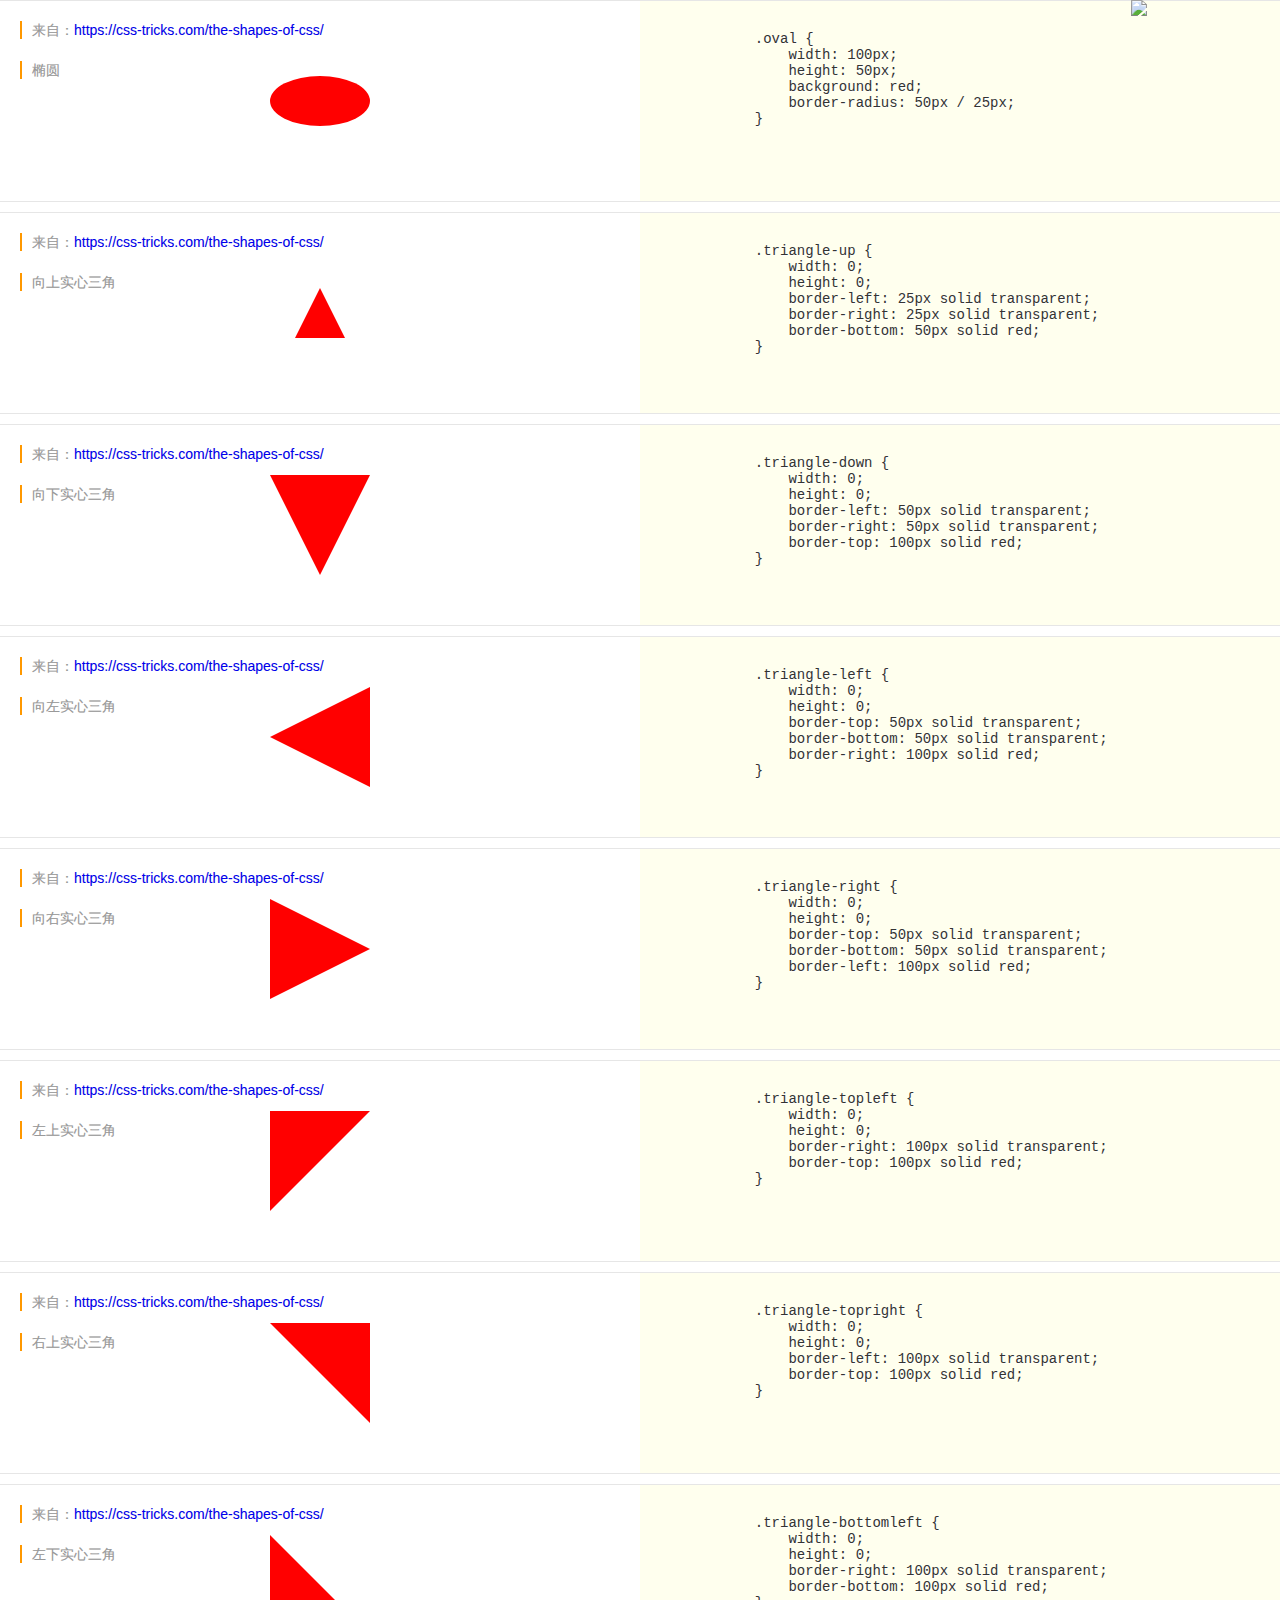
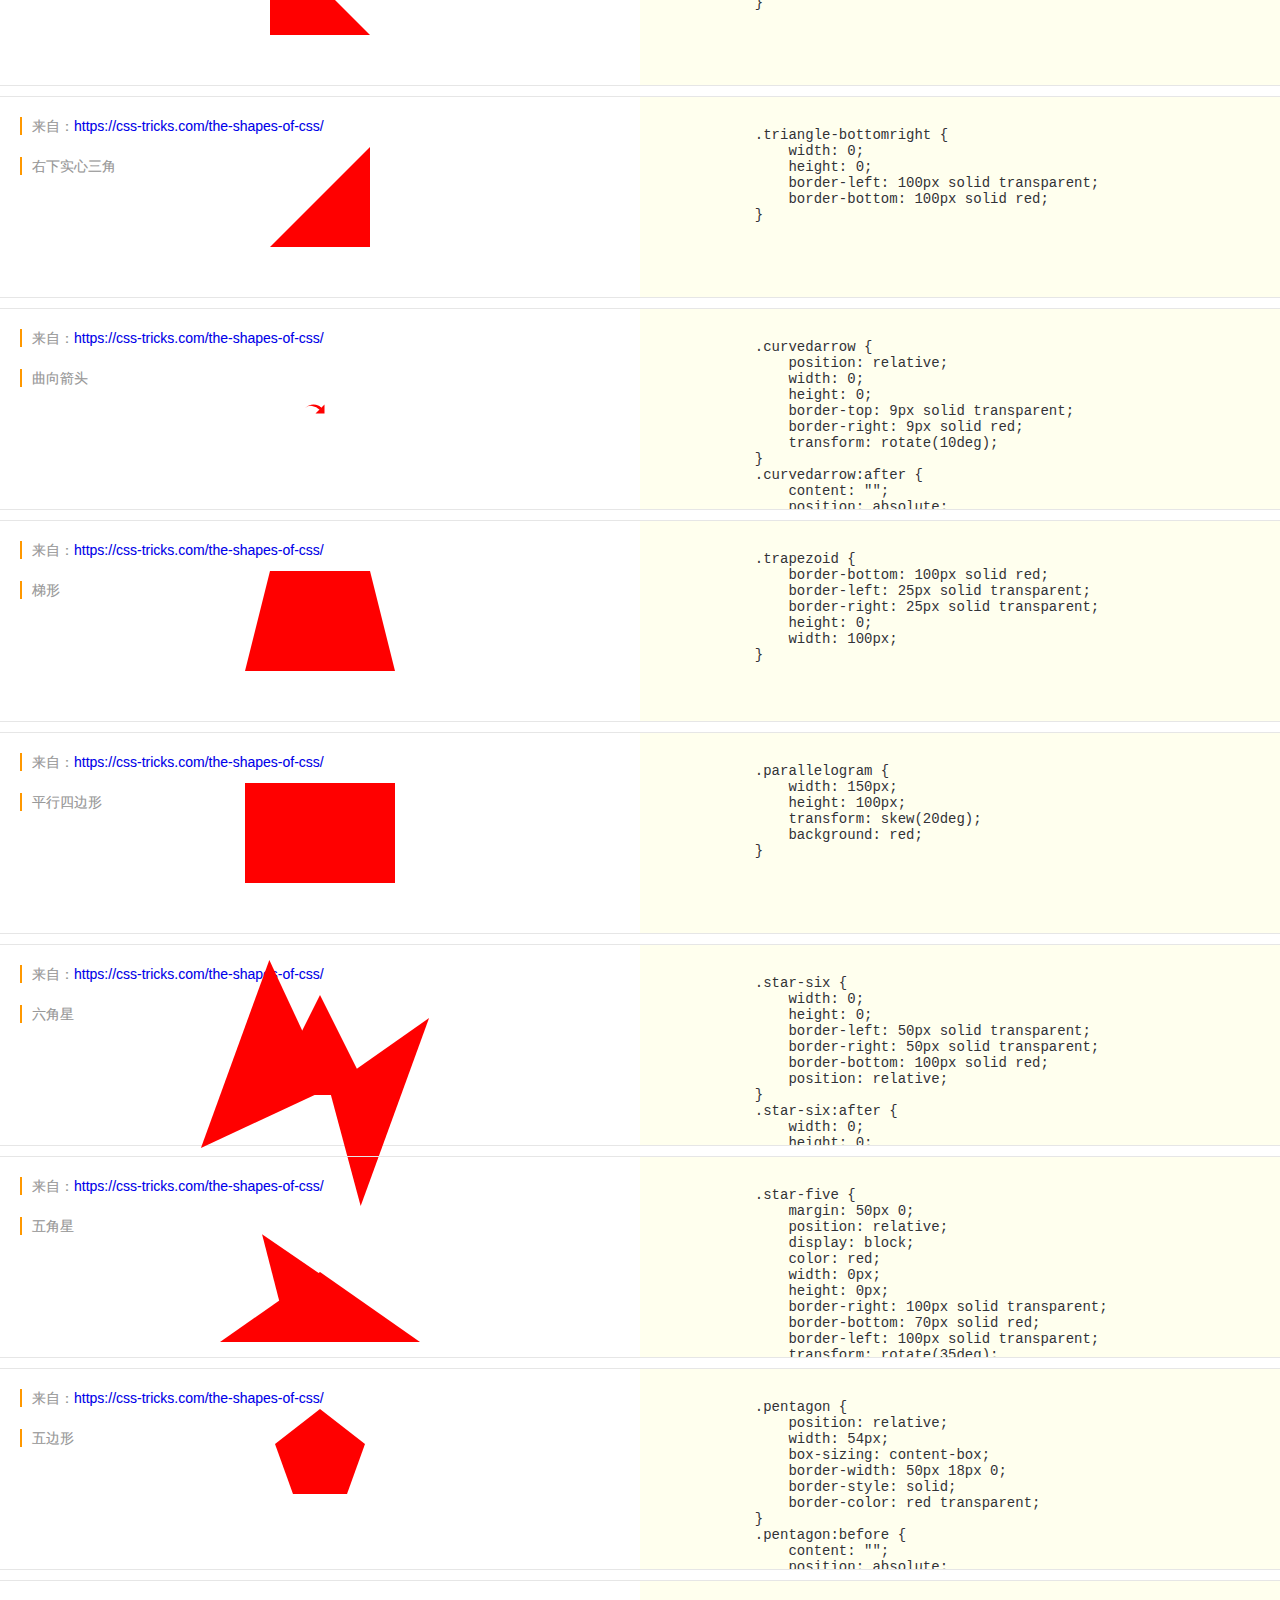
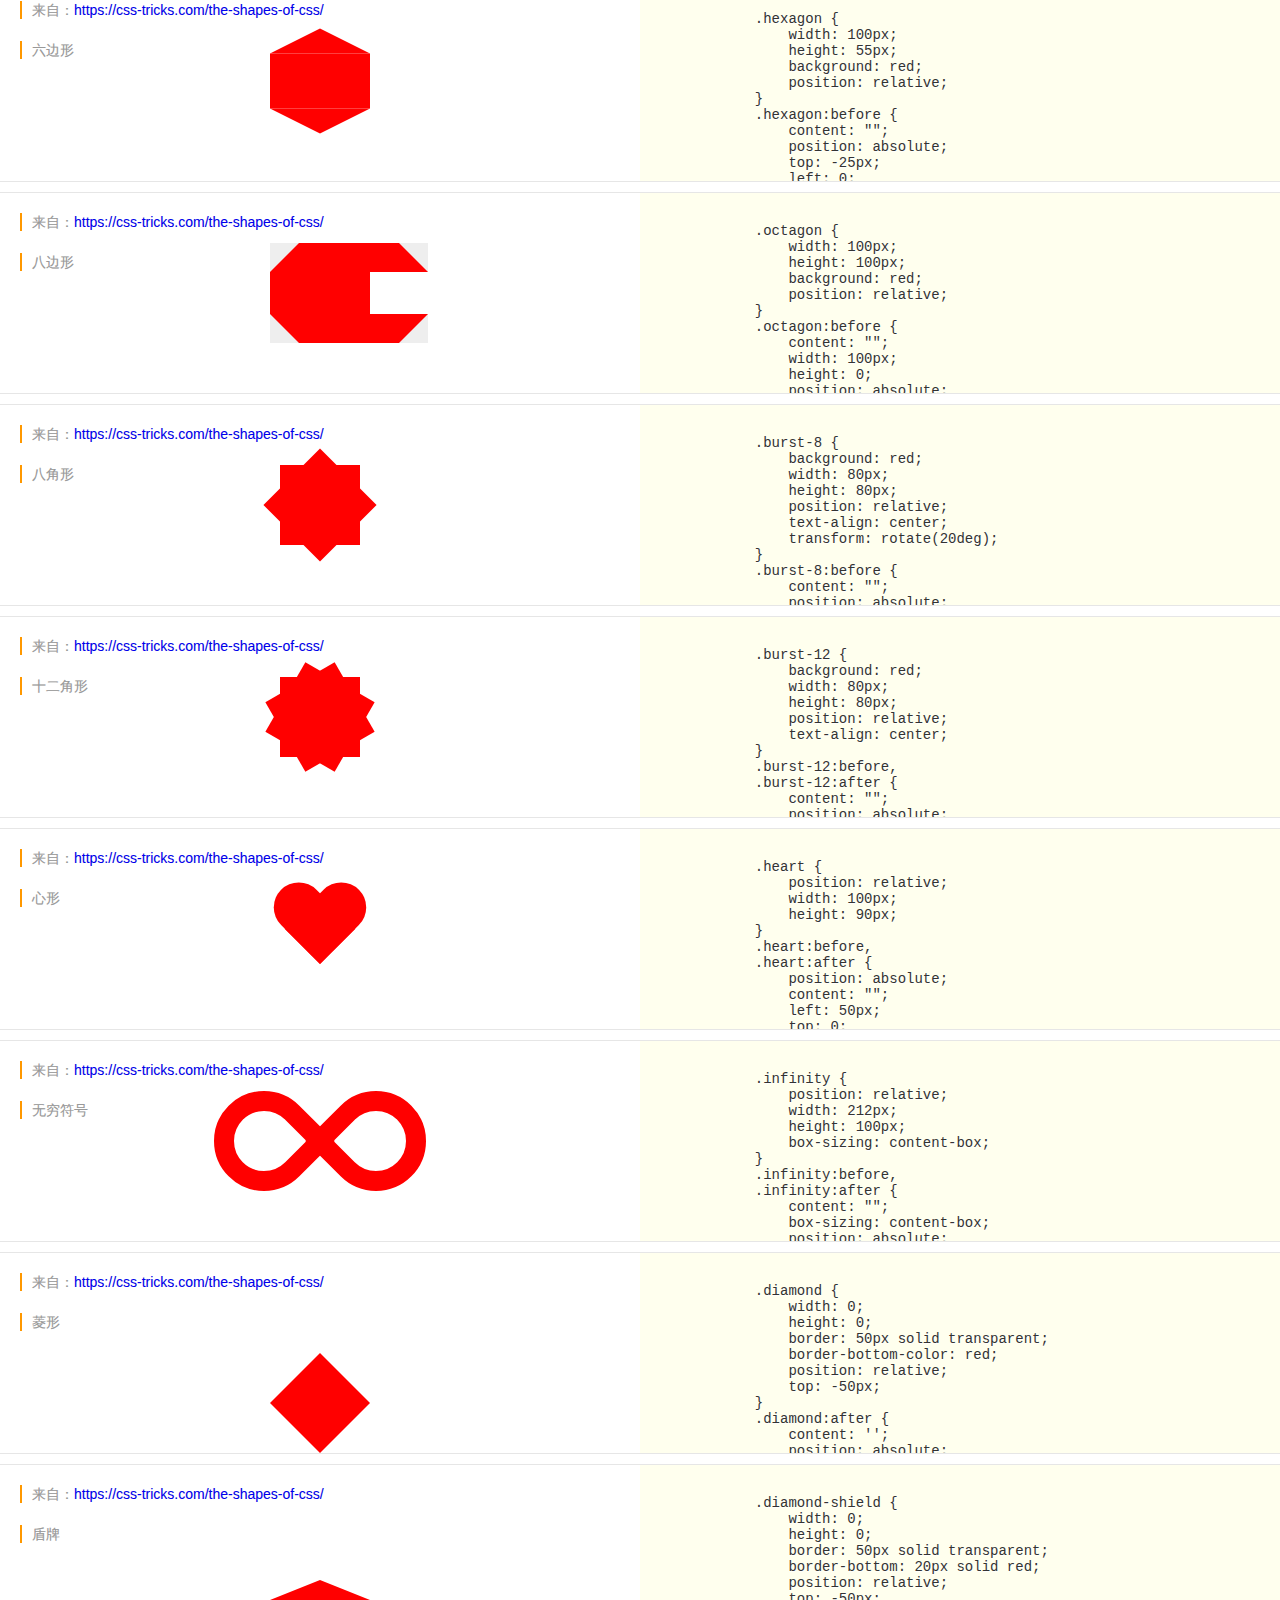
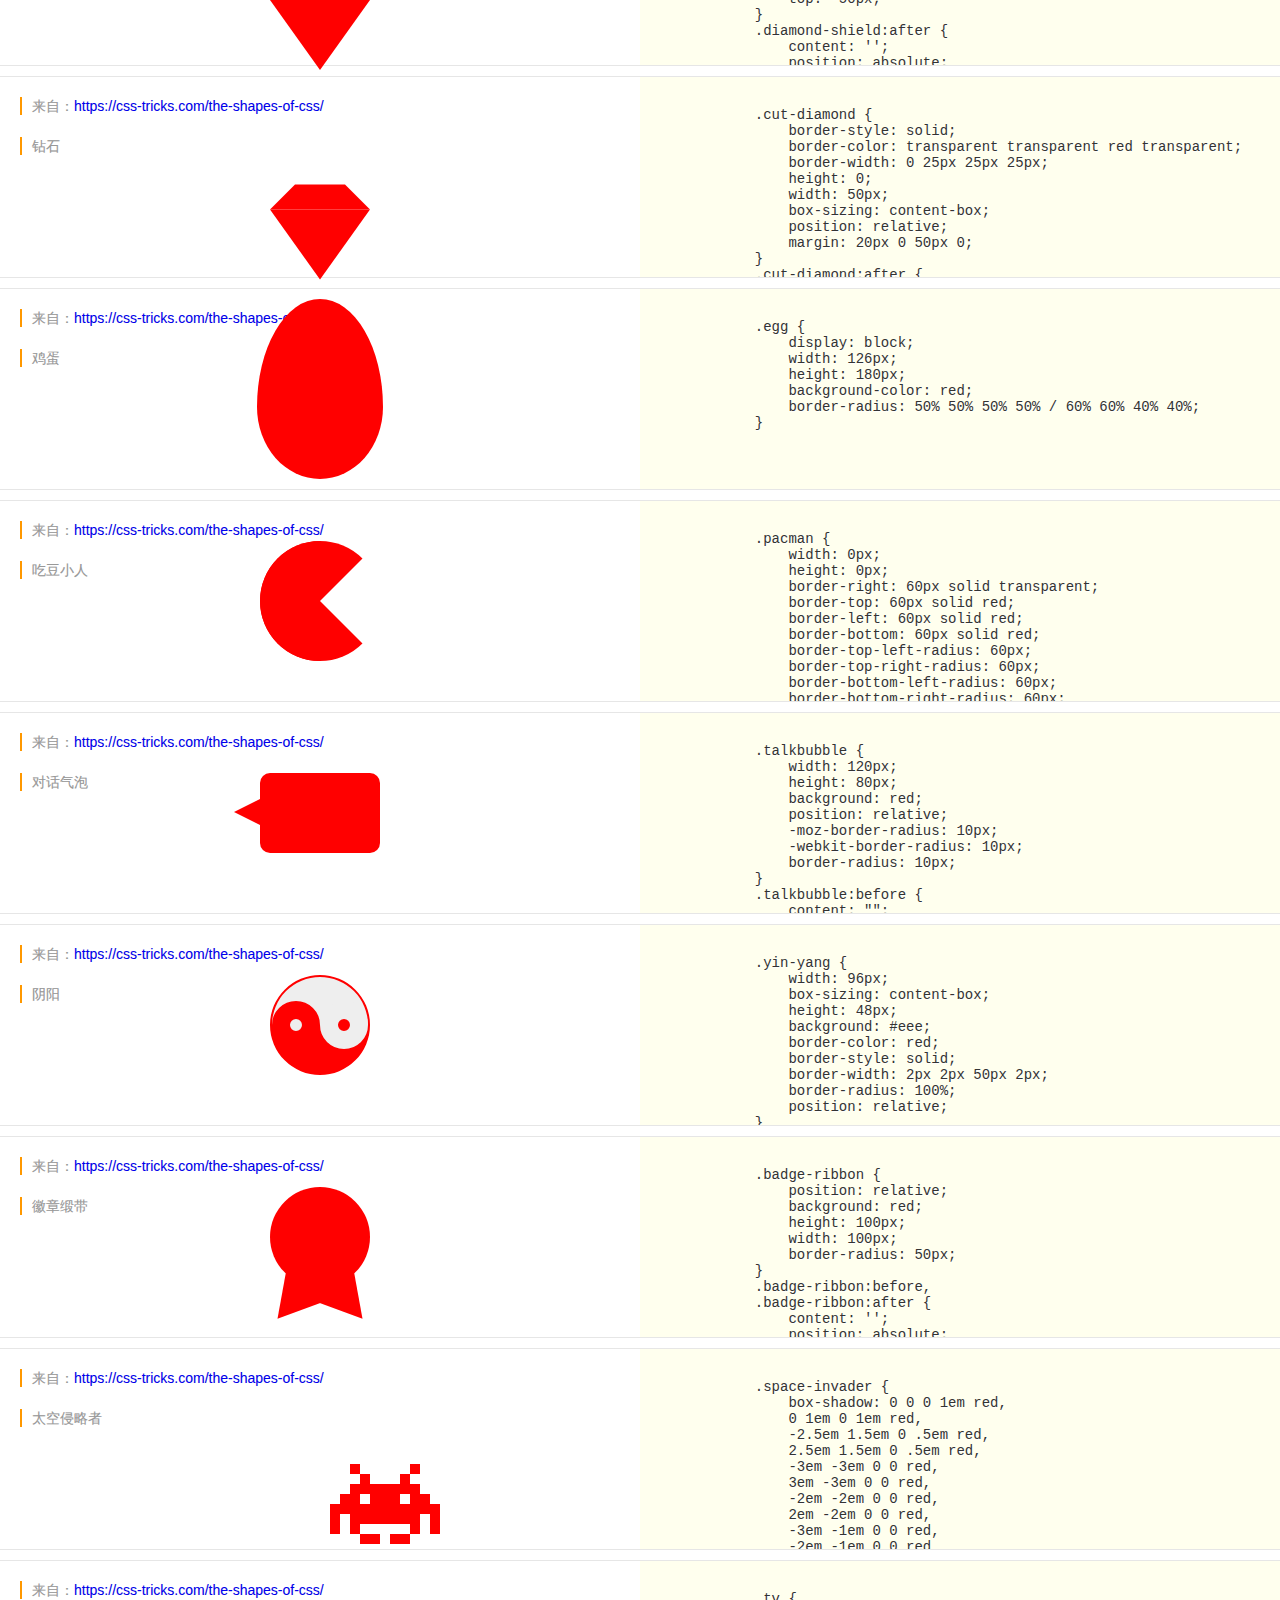
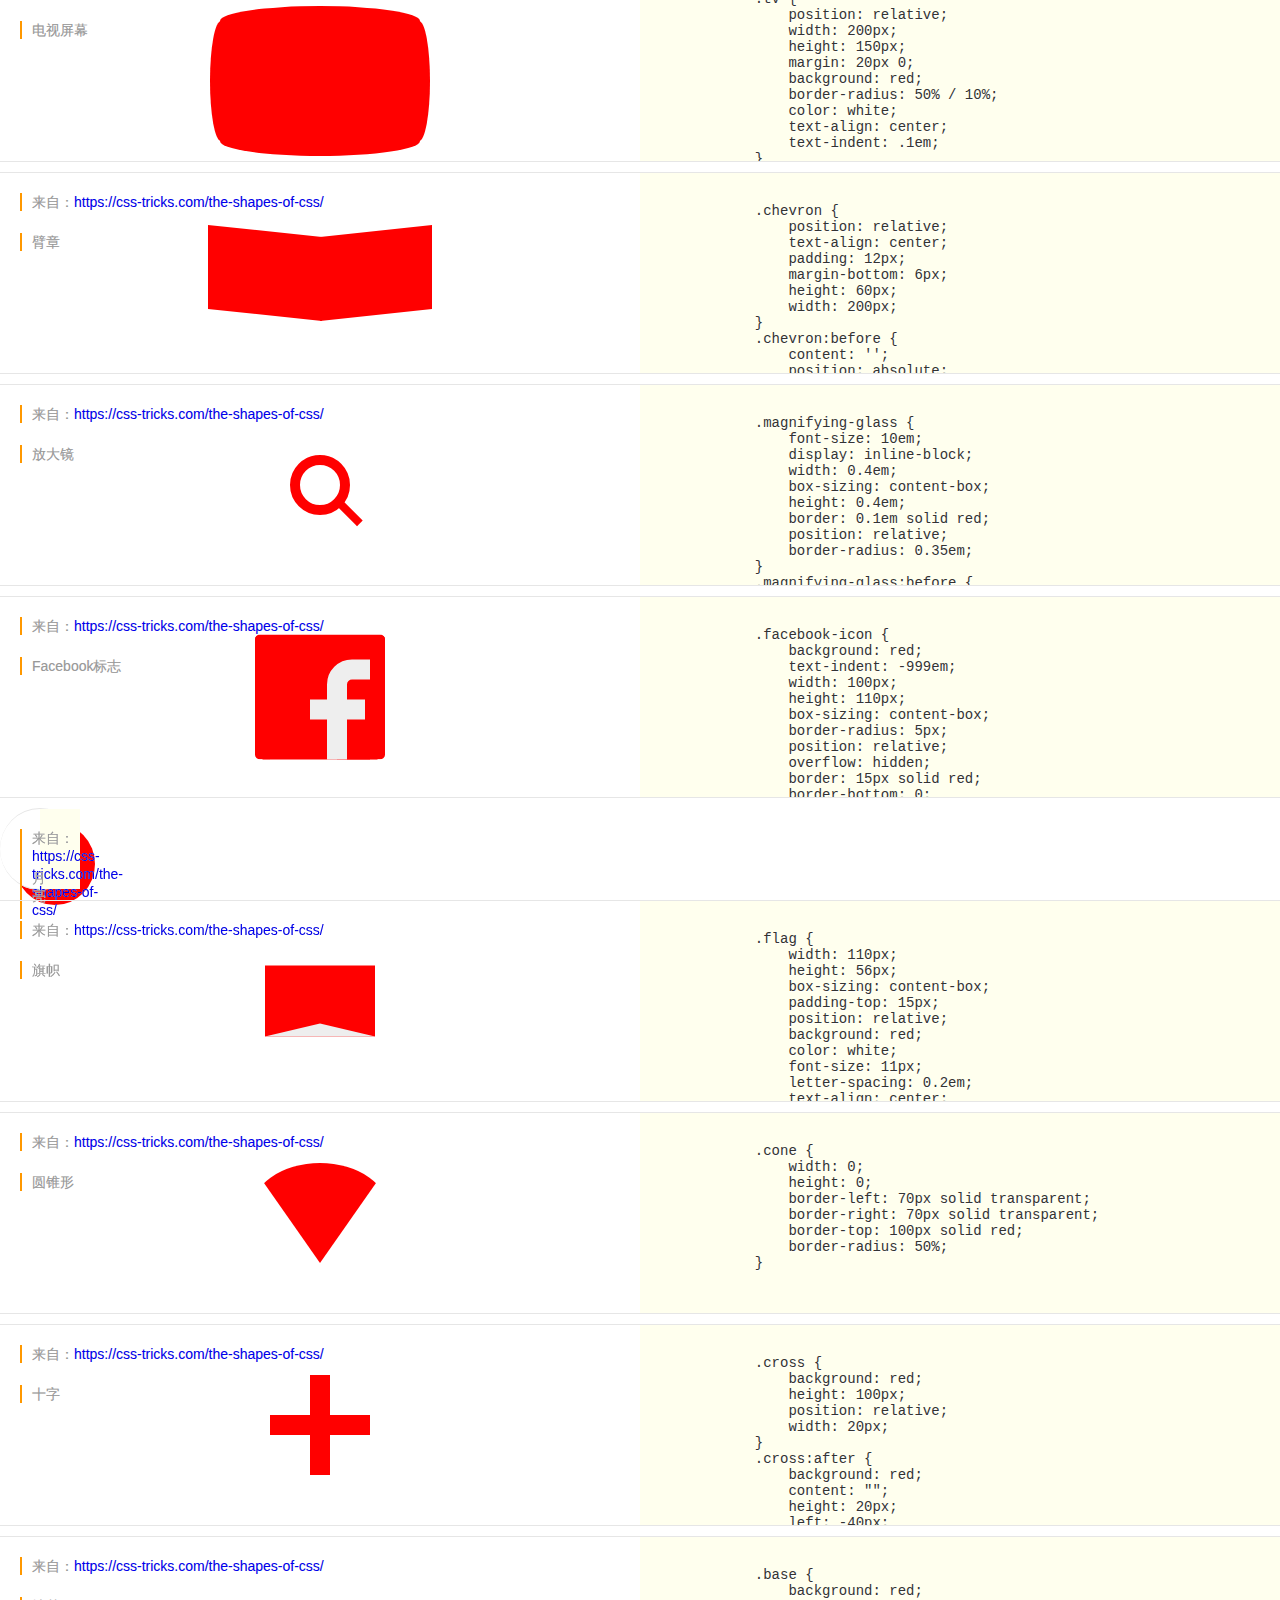
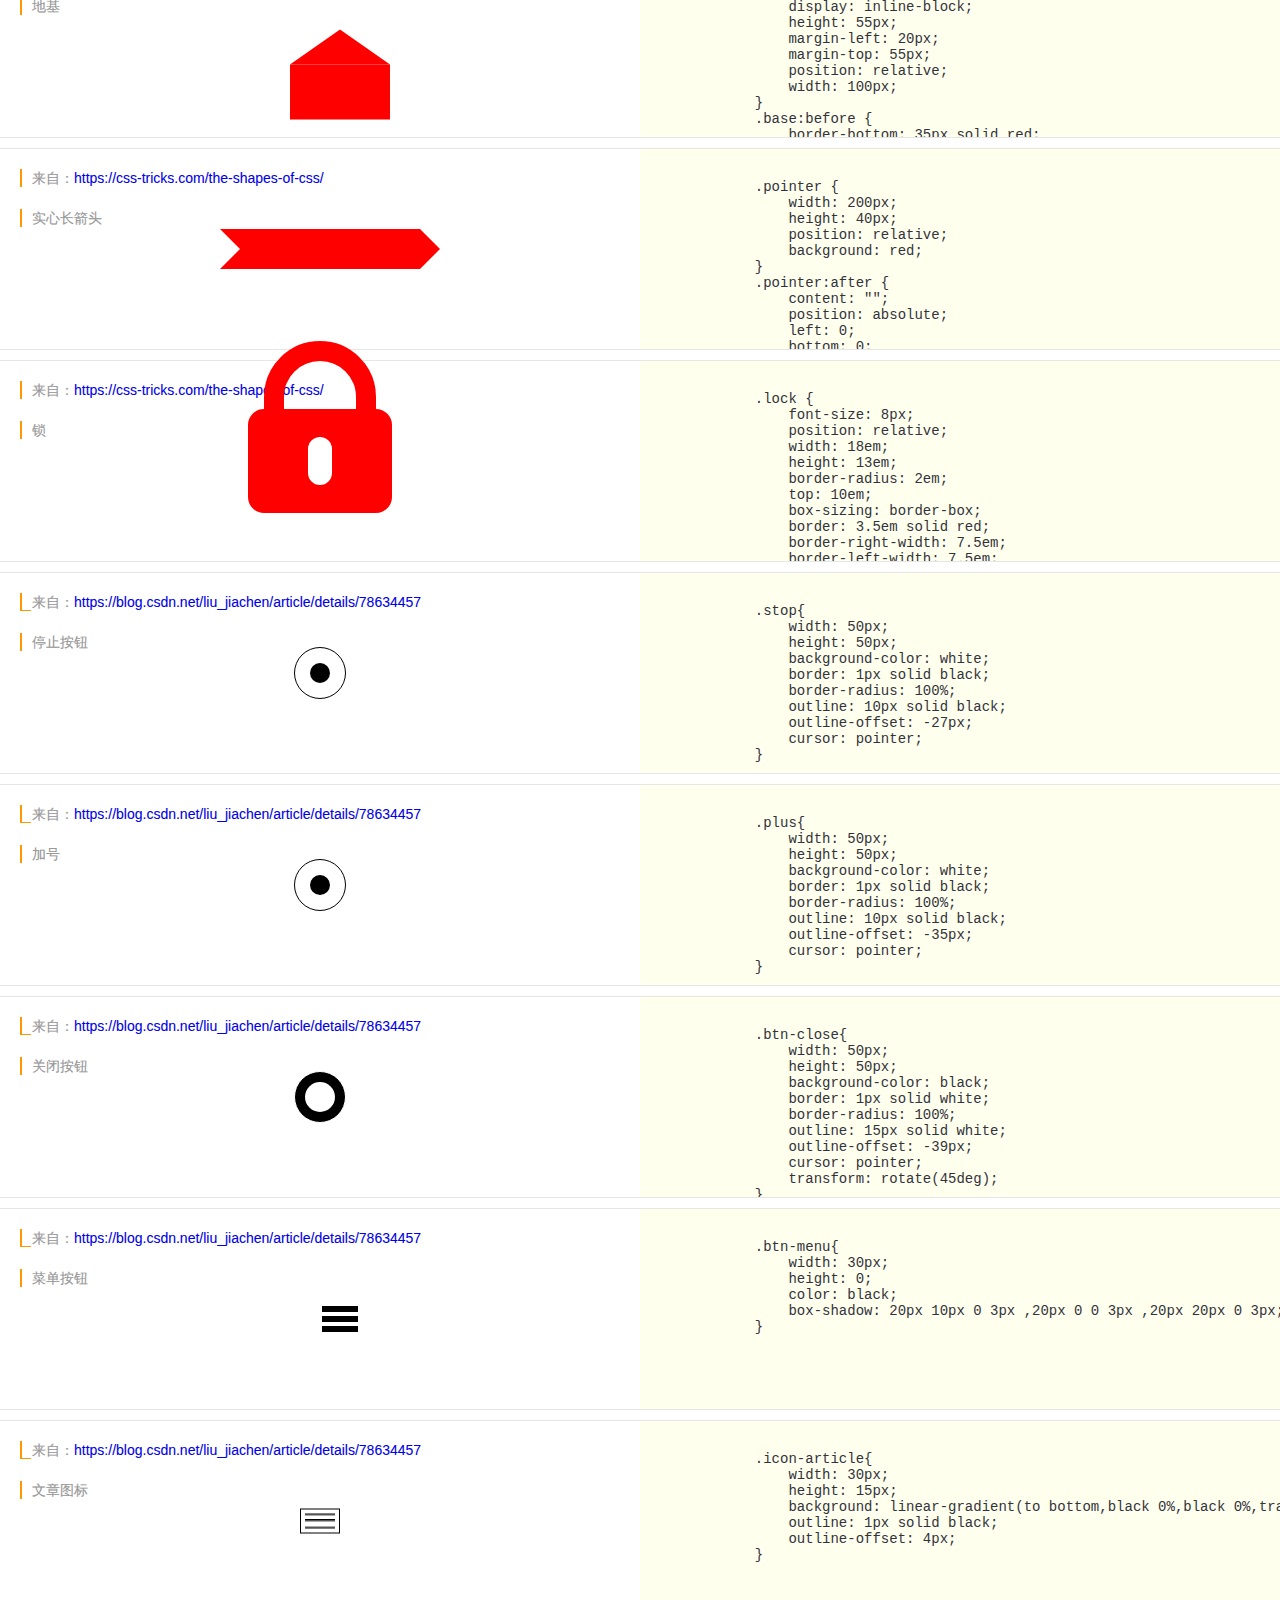
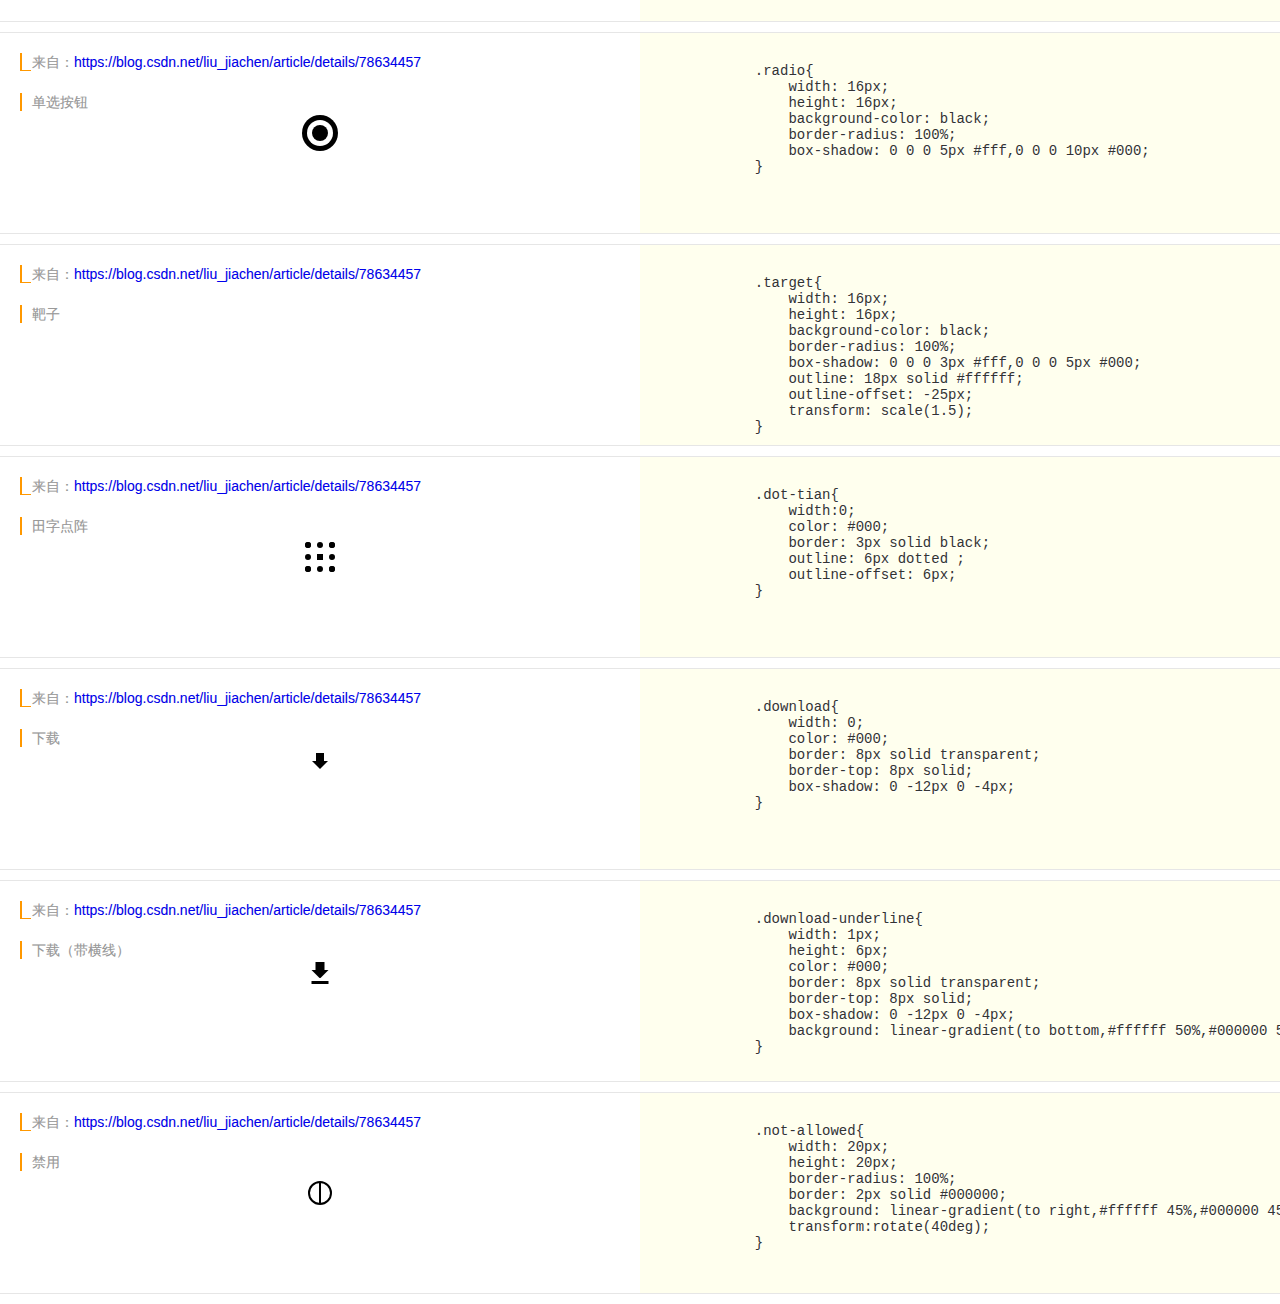
==== demo.html @ e4d7cafa "init" ====
<!DOCTYPE html>
<html>
<head>
    <meta http-equiv="Content-Type" content="text/html; charset=utf-8" />
    <meta content="CSS,CSS3,CSS图标,CSS3图形,CSS3图标" name="Keywords">
    <meta content="使用CSS实现各类简单图形" name="description">
    <title>CSS 图形</title>
    <link rel="stylesheet" type="text/css" href="./css/reset.css">
    <link rel="stylesheet" type="text/css" href="./css/index.css">
</head>
<body>
<h1 style="height: 0;overflow: hidden;">CSS奇思妙想，使用CSS实现各类简单图形</h1>
<a style="width:149px;height:149px;position:fixed;top:0;right:0;z-index:9999;" href="https://github.com/merrier/css-shapes" target="_blank">
    <img src="http://chokcoco.github.io/demo/curveJS/images/forkme.png">
</a>
<div class="container">
    <section id="oval" class="code-wrap cf">
        <div class="css-live-wrap">
            <summary>来自：<a class="link" href="https://css-tricks.com/the-shapes-of-css/" target="_blank" rel="noopener noreferrer">https://css-tricks.com/the-shapes-of-css/</a></summary>
            <summary>椭圆</summary>
            <hgroup class="oval"></hgroup>
        </div>
        <style class="code" contenteditable=true>
            .oval {
                width: 100px;
                height: 50px;
                background: red;
                border-radius: 50px / 25px;
            }
        </style>
    </section>

    <section id="triangle-up" class="code-wrap cf">
        <div class="css-live-wrap">
            <summary>来自：<a class="link" href="https://css-tricks.com/the-shapes-of-css/" target="_blank" rel="noopener noreferrer">https://css-tricks.com/the-shapes-of-css/</a></summary>
            <summary>向上实心三角</summary>
            <hgroup class="triangle-up"></hgroup>
        </div>
        <style class="code" contenteditable=true>
            .triangle-up {
                width: 0;
                height: 0;
                border-left: 25px solid transparent;
                border-right: 25px solid transparent;
                border-bottom: 50px solid red;
            }
        </style>
    </section>

    <section id="triangle-down" class="code-wrap cf">
        <div class="css-live-wrap">
            <summary>来自：<a class="link" href="https://css-tricks.com/the-shapes-of-css/" target="_blank" rel="noopener noreferrer">https://css-tricks.com/the-shapes-of-css/</a></summary>
            <summary>向下实心三角</summary>
            <hgroup class="triangle-down"></hgroup>
        </div>
        <style class="code" contenteditable=true>
            .triangle-down {
                width: 0;
                height: 0;
                border-left: 50px solid transparent;
                border-right: 50px solid transparent;
                border-top: 100px solid red;
            }
        </style>
    </section>

    <section id="triangle-left" class="code-wrap cf">
        <div class="css-live-wrap">
            <summary>来自：<a class="link" href="https://css-tricks.com/the-shapes-of-css/" target="_blank" rel="noopener noreferrer">https://css-tricks.com/the-shapes-of-css/</a></summary>
            <summary>向左实心三角</summary>
            <hgroup class="triangle-left"></hgroup>
        </div>
        <style class="code" contenteditable=true>
            .triangle-left {
                width: 0;
                height: 0;
                border-top: 50px solid transparent;
                border-bottom: 50px solid transparent;
                border-right: 100px solid red;
            }
        </style>
    </section>

    <section id="triangle-right" class="code-wrap cf">
        <div class="css-live-wrap">
            <summary>来自：<a class="link" href="https://css-tricks.com/the-shapes-of-css/" target="_blank" rel="noopener noreferrer">https://css-tricks.com/the-shapes-of-css/</a></summary>
            <summary>向右实心三角</summary>
            <hgroup class="triangle-right"></hgroup>
        </div>
        <style class="code" contenteditable=true>
            .triangle-right {
                width: 0;
                height: 0;
                border-top: 50px solid transparent;
                border-bottom: 50px solid transparent;
                border-left: 100px solid red;
            }
        </style>
    </section>

    <section id="triangle-topleft" class="code-wrap cf">
        <div class="css-live-wrap">
            <summary>来自：<a class="link" href="https://css-tricks.com/the-shapes-of-css/" target="_blank" rel="noopener noreferrer">https://css-tricks.com/the-shapes-of-css/</a></summary>
            <summary>左上实心三角</summary>
            <hgroup class="triangle-topleft"></hgroup>
        </div>
        <style class="code" contenteditable=true>
            .triangle-topleft {
                width: 0;
                height: 0;
                border-right: 100px solid transparent;
                border-top: 100px solid red;
            }
        </style>
    </section>

    <section id="triangle-topright" class="code-wrap cf">
        <div class="css-live-wrap">
            <summary>来自：<a class="link" href="https://css-tricks.com/the-shapes-of-css/" target="_blank" rel="noopener noreferrer">https://css-tricks.com/the-shapes-of-css/</a></summary>
            <summary>右上实心三角</summary>
            <hgroup class="triangle-topright"></hgroup>
        </div>
        <style class="code" contenteditable=true>
            .triangle-topright {
                width: 0;
                height: 0;
                border-left: 100px solid transparent;
                border-top: 100px solid red;
            }
        </style>
    </section>

    <section id="triangle-bottomleft" class="code-wrap cf">
        <div class="css-live-wrap">
            <summary>来自：<a class="link" href="https://css-tricks.com/the-shapes-of-css/" target="_blank" rel="noopener noreferrer">https://css-tricks.com/the-shapes-of-css/</a></summary>
            <summary>左下实心三角</summary>
            <hgroup class="triangle-bottomleft"></hgroup>
        </div>
        <style class="code" contenteditable=true>
            .triangle-bottomleft {
                width: 0;
                height: 0;
                border-right: 100px solid transparent;
                border-bottom: 100px solid red;
            }
        </style>
    </section>

    <section id="triangle-bottomright" class="code-wrap cf">
        <div class="css-live-wrap">
            <summary>来自：<a class="link" href="https://css-tricks.com/the-shapes-of-css/" target="_blank" rel="noopener noreferrer">https://css-tricks.com/the-shapes-of-css/</a></summary>
            <summary>右下实心三角</summary>
            <hgroup class="triangle-bottomright"></hgroup>
        </div>
        <style class="code" contenteditable=true>
            .triangle-bottomright {
                width: 0;
                height: 0;
                border-left: 100px solid transparent;
                border-bottom: 100px solid red;
            }
        </style>
    </section>

    <section id="curvedarrow" class="code-wrap cf">
        <div class="css-live-wrap">
            <summary>来自：<a class="link" href="https://css-tricks.com/the-shapes-of-css/" target="_blank" rel="noopener noreferrer">https://css-tricks.com/the-shapes-of-css/</a></summary>
            <summary>曲向箭头</summary>
            <hgroup class="curvedarrow"></hgroup>
        </div>
        <style class="code" contenteditable=true>
            .curvedarrow {
                position: relative;
                width: 0;
                height: 0;
                border-top: 9px solid transparent;
                border-right: 9px solid red;
                transform: rotate(10deg);
            }
            .curvedarrow:after {
                content: "";
                position: absolute;
                border: 0 solid transparent;
                border-top: 3px solid red;
                border-radius: 20px 0 0 0;
                top: -12px;
                left: -9px;
                width: 12px;
                height: 12px;
                transform: rotate(45deg);
            }
        </style>
    </section>

    <section id="trapezoid" class="code-wrap cf">
        <div class="css-live-wrap">
            <summary>来自：<a class="link" href="https://css-tricks.com/the-shapes-of-css/" target="_blank" rel="noopener noreferrer">https://css-tricks.com/the-shapes-of-css/</a></summary>
            <summary>梯形</summary>
            <hgroup class="trapezoid"></hgroup>
        </div>
        <style class="code" contenteditable=true>
            .trapezoid {
                border-bottom: 100px solid red;
                border-left: 25px solid transparent;
                border-right: 25px solid transparent;
                height: 0;
                width: 100px;
            }
        </style>
    </section>

    <section id="parallelogram" class="code-wrap cf">
        <div class="css-live-wrap">
            <summary>来自：<a class="link" href="https://css-tricks.com/the-shapes-of-css/" target="_blank" rel="noopener noreferrer">https://css-tricks.com/the-shapes-of-css/</a></summary>
            <summary>平行四边形</summary>
            <hgroup class="parallelogram"></hgroup>
        </div>
        <style class="code" contenteditable=true>
            .parallelogram {
                width: 150px;
                height: 100px;
                transform: skew(20deg);
                background: red;
            }
        </style>
    </section>

    <section id="star-six" class="code-wrap cf">
        <div class="css-live-wrap">
            <summary>来自：<a class="link" href="https://css-tricks.com/the-shapes-of-css/" target="_blank" rel="noopener noreferrer">https://css-tricks.com/the-shapes-of-css/</a></summary>
            <summary>六角星</summary>
            <hgroup class="star-six"></hgroup>
        </div>
        <style class="code" contenteditable=true>
            .star-six {
                width: 0;
                height: 0;
                border-left: 50px solid transparent;
                border-right: 50px solid transparent;
                border-bottom: 100px solid red;
                position: relative;
            }
            .star-six:after {
                width: 0;
                height: 0;
                border-left: 50px solid transparent;
                border-right: 50px solid transparent;
                border-top: 100px solid red;
                position: absolute;
                content: "";
                top: 30px;
                left: -50px;
            }
        </style>
    </section>

    <section id="star-five" class="code-wrap cf">
        <div class="css-live-wrap">
            <summary>来自：<a class="link" href="https://css-tricks.com/the-shapes-of-css/" target="_blank" rel="noopener noreferrer">https://css-tricks.com/the-shapes-of-css/</a></summary>
            <summary>五角星</summary>
            <hgroup class="star-five"></hgroup>
        </div>
        <style class="code" contenteditable=true>
            .star-five {
                margin: 50px 0;
                position: relative;
                display: block;
                color: red;
                width: 0px;
                height: 0px;
                border-right: 100px solid transparent;
                border-bottom: 70px solid red;
                border-left: 100px solid transparent;
                transform: rotate(35deg);
            }
            .star-five:before {
                border-bottom: 80px solid red;
                border-left: 30px solid transparent;
                border-right: 30px solid transparent;
                position: absolute;
                height: 0;
                width: 0;
                top: -45px;
                left: -65px;
                display: block;
                content: '';
                transform: rotate(-35deg);
            }
            .star-six:after {
                position: absolute;
                display: block;
                color: red;
                top: 3px;
                left: -105px;
                width: 0px;
                height: 0px;
                border-right: 100px solid transparent;
                border-bottom: 70px solid red;
                border-left: 100px solid transparent;
                transform: rotate(-70deg);
                content: '';
            }
        </style>
    </section>

    <section id="pentagon" class="code-wrap cf">
        <div class="css-live-wrap">
            <summary>来自：<a class="link" href="https://css-tricks.com/the-shapes-of-css/" target="_blank" rel="noopener noreferrer">https://css-tricks.com/the-shapes-of-css/</a></summary>
            <summary>五边形</summary>
            <hgroup class="pentagon"></hgroup>
        </div>
        <style class="code" contenteditable=true>
            .pentagon {
                position: relative;
                width: 54px;
                box-sizing: content-box;
                border-width: 50px 18px 0;
                border-style: solid;
                border-color: red transparent;
            }
            .pentagon:before {
                content: "";
                position: absolute;
                height: 0;
                width: 0;
                top: -85px;
                left: -18px;
                border-width: 0 45px 35px;
                border-style: solid;
                border-color: transparent transparent red;
            }
        </style>
    </section>

    <section id="hexagon" class="code-wrap cf">
        <div class="css-live-wrap">
            <summary>来自：<a class="link" href="https://css-tricks.com/the-shapes-of-css/" target="_blank" rel="noopener noreferrer">https://css-tricks.com/the-shapes-of-css/</a></summary>
            <summary>六边形</summary>
            <hgroup class="hexagon"></hgroup>
        </div>
        <style class="code" contenteditable=true>
            .hexagon {
                width: 100px;
                height: 55px;
                background: red;
                position: relative;
            }
            .hexagon:before {
                content: "";
                position: absolute;
                top: -25px;
                left: 0;
                width: 0;
                height: 0;
                border-left: 50px solid transparent;
                border-right: 50px solid transparent;
                border-bottom: 25px solid red;
            }
            .hexagon:after {
                content: "";
                position: absolute;
                bottom: -25px;
                left: 0;
                width: 0;
                height: 0;
                border-left: 50px solid transparent;
                border-right: 50px solid transparent;
                border-top: 25px solid red;
            }
        </style>
    </section>

    <section id="octagon" class="code-wrap cf">
        <div class="css-live-wrap">
            <summary>来自：<a class="link" href="https://css-tricks.com/the-shapes-of-css/" target="_blank" rel="noopener noreferrer">https://css-tricks.com/the-shapes-of-css/</a></summary>
            <summary>八边形</summary>
            <hgroup class="octagon"></hgroup>
        </div>
        <style class="code" contenteditable=true>
            .octagon {
                width: 100px;
                height: 100px;
                background: red;
                position: relative;
            }
            .octagon:before {
                content: "";
                width: 100px;
                height: 0;
                position: absolute;
                top: 0;
                left: 0;
                border-bottom: 29px solid red;
                border-left: 29px solid #eee;
                border-right: 29px solid #eee;
            }
            .octagon:after {
                content: "";
                width: 100px;
                height: 0;
                position: absolute;
                bottom: 0;
                left: 0;
                border-top: 29px solid red;
                border-left: 29px solid #eee;
                border-right: 29px solid #eee;
            }
        </style>
    </section>

    <section id="burst-8" class="code-wrap cf">
        <div class="css-live-wrap">
            <summary>来自：<a class="link" href="https://css-tricks.com/the-shapes-of-css/" target="_blank" rel="noopener noreferrer">https://css-tricks.com/the-shapes-of-css/</a></summary>
            <summary>八角形</summary>
            <hgroup class="burst-8"></hgroup>
        </div>
        <style class="code" contenteditable=true>
            .burst-8 {
                background: red;
                width: 80px;
                height: 80px;
                position: relative;
                text-align: center;
                transform: rotate(20deg);
            }
            .burst-8:before {
                content: "";
                position: absolute;
                top: 0;
                left: 0;
                height: 80px;
                width: 80px;
                background: red;
                transform: rotate(135deg);
            }
        </style>
    </section>

    <section id="burst-12" class="code-wrap cf">
        <div class="css-live-wrap">
            <summary>来自：<a class="link" href="https://css-tricks.com/the-shapes-of-css/" target="_blank" rel="noopener noreferrer">https://css-tricks.com/the-shapes-of-css/</a></summary>
            <summary>十二角形</summary>
            <hgroup class="burst-12"></hgroup>
        </div>
        <style class="code" contenteditable=true>
            .burst-12 {
                background: red;
                width: 80px;
                height: 80px;
                position: relative;
                text-align: center;
            }
            .burst-12:before,
            .burst-12:after {
                content: "";
                position: absolute;
                top: 0;
                left: 0;
                height: 80px;
                width: 80px;
                background: red;
            }
            .burst-12:before {
                transform: rotate(30deg);
            }
            .burst-12:after {
                transform: rotate(60deg);
            }
        </style>
    </section>

    <section id="heart" class="code-wrap cf">
        <div class="css-live-wrap">
            <summary>来自：<a class="link" href="https://css-tricks.com/the-shapes-of-css/" target="_blank" rel="noopener noreferrer">https://css-tricks.com/the-shapes-of-css/</a></summary>
            <summary>心形</summary>
            <hgroup class="heart"></hgroup>
        </div>
        <style class="code" contenteditable=true>
            .heart {
                position: relative;
                width: 100px;
                height: 90px;
            }
            .heart:before,
            .heart:after {
                position: absolute;
                content: "";
                left: 50px;
                top: 0;
                width: 50px;
                height: 80px;
                background: red;
                border-radius: 50px 50px 0 0;
                transform: rotate(-45deg);
                transform-origin: 0 100%;
            }
            .heart:after {
                left: 0;
                transform: rotate(45deg);
                transform-origin: 100% 100%;
            }
        </style>
    </section>

    <section id="infinity" class="code-wrap cf">
        <div class="css-live-wrap">
            <summary>来自：<a class="link" href="https://css-tricks.com/the-shapes-of-css/" target="_blank" rel="noopener noreferrer">https://css-tricks.com/the-shapes-of-css/</a></summary>
            <summary>无穷符号</summary>
            <hgroup class="infinity"></hgroup>
        </div>
        <style class="code" contenteditable=true>
            .infinity {
                position: relative;
                width: 212px;
                height: 100px;
                box-sizing: content-box;
            }
            .infinity:before,
            .infinity:after {
                content: "";
                box-sizing: content-box;
                position: absolute;
                top: 0;
                left: 0;
                width: 60px;
                height: 60px;
                border: 20px solid red;
                border-radius: 50px 50px 0 50px;
                transform: rotate(-45deg);
            }
            .infinity:after {
                left: auto;
                right: 0;
                border-radius: 50px 50px 50px 0;
                transform: rotate(45deg);
            }
        </style>
    </section>

    <section id="diamond" class="code-wrap cf">
        <div class="css-live-wrap">
            <summary>来自：<a class="link" href="https://css-tricks.com/the-shapes-of-css/" target="_blank" rel="noopener noreferrer">https://css-tricks.com/the-shapes-of-css/</a></summary>
            <summary>菱形</summary>
            <hgroup class="diamond"></hgroup>
        </div>
        <style class="code" contenteditable=true>
            .diamond {
                width: 0;
                height: 0;
                border: 50px solid transparent;
                border-bottom-color: red;
                position: relative;
                top: -50px;
            }
            .diamond:after {
                content: '';
                position: absolute;
                left: -50px;
                top: 50px;
                width: 0;
                height: 0;
                border: 50px solid transparent;
                border-top-color: red;
            }
        </style>
    </section>

    <section id="diamond-shield" class="code-wrap cf">
        <div class="css-live-wrap">
            <summary>来自：<a class="link" href="https://css-tricks.com/the-shapes-of-css/" target="_blank" rel="noopener noreferrer">https://css-tricks.com/the-shapes-of-css/</a></summary>
            <summary>盾牌</summary>
            <hgroup class="diamond-shield"></hgroup>
        </div>
        <style class="code" contenteditable=true>
            .diamond-shield {
                width: 0;
                height: 0;
                border: 50px solid transparent;
                border-bottom: 20px solid red;
                position: relative;
                top: -50px;
            }
            .diamond-shield:after {
                content: '';
                position: absolute;
                left: -50px;
                top: 20px;
                width: 0;
                height: 0;
                border: 50px solid transparent;
                border-top: 70px solid red;
            }
        </style>
    </section>

    <section id="cut-diamond" class="code-wrap cf">
        <div class="css-live-wrap">
            <summary>来自：<a class="link" href="https://css-tricks.com/the-shapes-of-css/" target="_blank" rel="noopener noreferrer">https://css-tricks.com/the-shapes-of-css/</a></summary>
            <summary>钻石</summary>
            <hgroup class="cut-diamond"></hgroup>
        </div>
        <style class="code" contenteditable=true>
            .cut-diamond {
                border-style: solid;
                border-color: transparent transparent red transparent;
                border-width: 0 25px 25px 25px;
                height: 0;
                width: 50px;
                box-sizing: content-box;
                position: relative;
                margin: 20px 0 50px 0;
            }
            .cut-diamond:after {
                content: "";
                position: absolute;
                top: 25px;
                left: -25px;
                width: 0;
                height: 0;
                border-style: solid;
                border-color: red transparent transparent transparent;
                border-width: 70px 50px 0 50px;
            }
        </style>
    </section>

    <section id="egg" class="code-wrap cf">
        <div class="css-live-wrap">
            <summary>来自：<a class="link" href="https://css-tricks.com/the-shapes-of-css/" target="_blank" rel="noopener noreferrer">https://css-tricks.com/the-shapes-of-css/</a></summary>
            <summary>鸡蛋</summary>
            <hgroup class="egg"></hgroup>
        </div>
        <style class="code" contenteditable=true>
            .egg {
                display: block;
                width: 126px;
                height: 180px;
                background-color: red;
                border-radius: 50% 50% 50% 50% / 60% 60% 40% 40%;
            }
        </style>
    </section>

    <section id="pacman" class="code-wrap cf">
        <div class="css-live-wrap">
            <summary>来自：<a class="link" href="https://css-tricks.com/the-shapes-of-css/" target="_blank" rel="noopener noreferrer">https://css-tricks.com/the-shapes-of-css/</a></summary>
            <summary>吃豆小人</summary>
            <hgroup class="pacman"></hgroup>
        </div>
        <style class="code" contenteditable=true>
            .pacman {
                width: 0px;
                height: 0px;
                border-right: 60px solid transparent;
                border-top: 60px solid red;
                border-left: 60px solid red;
                border-bottom: 60px solid red;
                border-top-left-radius: 60px;
                border-top-right-radius: 60px;
                border-bottom-left-radius: 60px;
                border-bottom-right-radius: 60px;
            }
        </style>
    </section>

    <section id="talkbubble" class="code-wrap cf">
        <div class="css-live-wrap">
            <summary>来自：<a class="link" href="https://css-tricks.com/the-shapes-of-css/" target="_blank" rel="noopener noreferrer">https://css-tricks.com/the-shapes-of-css/</a></summary>
            <summary>对话气泡</summary>
            <hgroup class="talkbubble"></hgroup>
        </div>
        <style class="code" contenteditable=true>
            .talkbubble {
                width: 120px;
                height: 80px;
                background: red;
                position: relative;
                -moz-border-radius: 10px;
                -webkit-border-radius: 10px;
                border-radius: 10px;
            }
            .talkbubble:before {
                content: "";
                position: absolute;
                right: 100%;
                top: 26px;
                width: 0;
                height: 0;
                border-top: 13px solid transparent;
                border-right: 26px solid red;
                border-bottom: 13px solid transparent;
            }
        </style>
    </section>

    <section id="yin-yang" class="code-wrap cf">
        <div class="css-live-wrap">
            <summary>来自：<a class="link" href="https://css-tricks.com/the-shapes-of-css/" target="_blank" rel="noopener noreferrer">https://css-tricks.com/the-shapes-of-css/</a></summary>
            <summary>阴阳</summary>
            <hgroup class="yin-yang"></hgroup>
        </div>
        <style class="code" contenteditable=true>
            .yin-yang {
                width: 96px;
                box-sizing: content-box;
                height: 48px;
                background: #eee;
                border-color: red;
                border-style: solid;
                border-width: 2px 2px 50px 2px;
                border-radius: 100%;
                position: relative;
            }
            .yin-yang:before {
                content: "";
                position: absolute;
                top: 50%;
                left: 0;
                background: #eee;
                border: 18px solid red;
                border-radius: 100%;
                width: 12px;
                height: 12px;
                box-sizing: content-box;
            }
            .yin-yang:after {
                content: "";
                position: absolute;
                top: 50%;
                left: 50%;
                background: red;
                border: 18px solid #eee;
                border-radius: 100%;
                width: 12px;
                height: 12px;
                box-sizing: content-box;
            }
        </style>
    </section>

    <section id="badge-ribbon" class="code-wrap cf">
        <div class="css-live-wrap">
            <summary>来自：<a class="link" href="https://css-tricks.com/the-shapes-of-css/" target="_blank" rel="noopener noreferrer">https://css-tricks.com/the-shapes-of-css/</a></summary>
            <summary>徽章缎带</summary>
            <hgroup class="badge-ribbon"></hgroup>
        </div>
        <style class="code" contenteditable=true>
            .badge-ribbon {
                position: relative;
                background: red;
                height: 100px;
                width: 100px;
                border-radius: 50px;
            }
            .badge-ribbon:before,
            .badge-ribbon:after {
                content: '';
                position: absolute;
                border-bottom: 70px solid red;
                border-left: 40px solid transparent;
                border-right: 40px solid transparent;
                top: 70px;
                left: -10px;
                transform: rotate(-140deg);
            }
            .badge-ribbon:after {
                left: auto;
                right: -10px;
                transform: rotate(140deg);
            }
        </style>
    </section>

    <section id="space-invader" class="code-wrap cf">
        <div class="css-live-wrap">
            <summary>来自：<a class="link" href="https://css-tricks.com/the-shapes-of-css/" target="_blank" rel="noopener noreferrer">https://css-tricks.com/the-shapes-of-css/</a></summary>
            <summary>太空侵略者</summary>
            <hgroup class="space-invader"></hgroup>
        </div>
        <style class="code" contenteditable=true>
            .space-invader {
                box-shadow: 0 0 0 1em red,
                0 1em 0 1em red,
                -2.5em 1.5em 0 .5em red,
                2.5em 1.5em 0 .5em red,
                -3em -3em 0 0 red,
                3em -3em 0 0 red,
                -2em -2em 0 0 red,
                2em -2em 0 0 red,
                -3em -1em 0 0 red,
                -2em -1em 0 0 red,
                2em -1em 0 0 red,
                3em -1em 0 0 red,
                -4em 0 0 0 red,
                -3em 0 0 0 red,
                3em 0 0 0 red,
                4em 0 0 0 red,
                -5em 1em 0 0 red,
                -4em 1em 0 0 red,
                4em 1em 0 0 red,
                5em 1em 0 0 red,
                -5em 2em 0 0 red,
                5em 2em 0 0 red,
                -5em 3em 0 0 red,
                -3em 3em 0 0 red,
                3em 3em 0 0 red,
                5em 3em 0 0 red,
                -2em 4em 0 0 red,
                -1em 4em 0 0 red,
                1em 4em 0 0 red,
                2em 4em 0 0 red;
                background: red;
                width: 1em;
                height: 1em;
                overflow: hidden;
                margin: 50px 0 70px 65px;
            }
        </style>
    </section>

    <section id="tv" class="code-wrap cf">
        <div class="css-live-wrap">
            <summary>来自：<a class="link" href="https://css-tricks.com/the-shapes-of-css/" target="_blank" rel="noopener noreferrer">https://css-tricks.com/the-shapes-of-css/</a></summary>
            <summary>电视屏幕</summary>
            <hgroup class="tv"></hgroup>
        </div>
        <style class="code" contenteditable=true>
            .tv {
                position: relative;
                width: 200px;
                height: 150px;
                margin: 20px 0;
                background: red;
                border-radius: 50% / 10%;
                color: white;
                text-align: center;
                text-indent: .1em;
            }
            .tv:before {
                content: '';
                position: absolute;
                top: 10%;
                bottom: 10%;
                right: -5%;
                left: -5%;
                background: inherit;
                border-radius: 5% / 50%;
            }
        </style>
    </section>

    <section id="chevron" class="code-wrap cf">
        <div class="css-live-wrap">
            <summary>来自：<a class="link" href="https://css-tricks.com/the-shapes-of-css/" target="_blank" rel="noopener noreferrer">https://css-tricks.com/the-shapes-of-css/</a></summary>
            <summary>臂章</summary>
            <hgroup class="chevron"></hgroup>
        </div>
        <style class="code" contenteditable=true>
            .chevron {
                position: relative;
                text-align: center;
                padding: 12px;
                margin-bottom: 6px;
                height: 60px;
                width: 200px;
            }
            .chevron:before {
                content: '';
                position: absolute;
                top: 0;
                left: 0;
                height: 100%;
                width: 51%;
                background: red;
                transform: skew(0deg, 6deg);
            }
            .chevron:after {
                content: '';
                position: absolute;
                top: 0;
                right: 0;
                height: 100%;
                width: 50%;
                background: red;
                transform: skew(0deg, -6deg);
            }
        </style>
    </section>

    <section id="magnifying-glass" class="code-wrap cf">
        <div class="css-live-wrap">
            <summary>来自：<a class="link" href="https://css-tricks.com/the-shapes-of-css/" target="_blank" rel="noopener noreferrer">https://css-tricks.com/the-shapes-of-css/</a></summary>
            <summary>放大镜</summary>
            <hgroup class="magnifying-glass"></hgroup>
        </div>
        <style class="code" contenteditable=true>
            .magnifying-glass {
                font-size: 10em;
                display: inline-block;
                width: 0.4em;
                box-sizing: content-box;
                height: 0.4em;
                border: 0.1em solid red;
                position: relative;
                border-radius: 0.35em;
            }
            .magnifying-glass:before {
                content: "";
                display: inline-block;
                position: absolute;
                right: -0.25em;
                bottom: -0.1em;
                border-width: 0;
                background: red;
                width: 0.35em;
                height: 0.08em;
                transform: rotate(45deg);
            }
        </style>
    </section>

    <section id="facebook-icon" class="code-wrap cf">
        <div class="css-live-wrap">
            <summary>来自：<a class="link" href="https://css-tricks.com/the-shapes-of-css/" target="_blank" rel="noopener noreferrer">https://css-tricks.com/the-shapes-of-css/</a></summary>
            <summary>Facebook标志</summary>
            <hgroup class="facebook-icon"></hgroup>
        </div>
        <style class="code" contenteditable=true>
            .facebook-icon {
                background: red;
                text-indent: -999em;
                width: 100px;
                height: 110px;
                box-sizing: content-box;
                border-radius: 5px;
                position: relative;
                overflow: hidden;
                border: 15px solid red;
                border-bottom: 0;
            }
            .facebook-icon:before {
                content: "/20";
                position: absolute;
                background: red;
                width: 40px;
                height: 90px;
                bottom: -30px;
                right: -37px;
                border: 20px solid #eee;
                border-radius: 25px;
                box-sizing: content-box;
            }
            .facebook-icon:after {
                content: "/20";
                position: absolute;
                width: 55px;
                top: 50px;
                height: 20px;
                background: #eee;
                right: 5px;
                box-sizing: content-box;
            }
        </style>
    </section>

    <section id="moon" class="code-wrap cf">
        <div class="css-live-wrap">
            <summary>来自：<a class="link" href="https://css-tricks.com/the-shapes-of-css/" target="_blank" rel="noopener noreferrer">https://css-tricks.com/the-shapes-of-css/</a></summary>
            <summary>月亮</summary>
            <hgroup class="moon"></hgroup>
        </div>
        <style class="code" contenteditable=true>
            #moon {
                width: 80px;
                height: 80px;
                border-radius: 50%;
                box-shadow: 15px 15px 0 0 red;
            }
        </style>
    </section>


    <section id="flag" class="code-wrap cf">
        <div class="css-live-wrap">
            <summary>来自：<a class="link" href="https://css-tricks.com/the-shapes-of-css/" target="_blank" rel="noopener noreferrer">https://css-tricks.com/the-shapes-of-css/</a></summary>
            <summary>旗帜</summary>
            <hgroup class="flag"></hgroup>
        </div>
        <style class="code" contenteditable=true>
            .flag {
                width: 110px;
                height: 56px;
                box-sizing: content-box;
                padding-top: 15px;
                position: relative;
                background: red;
                color: white;
                font-size: 11px;
                letter-spacing: 0.2em;
                text-align: center;
                text-transform: uppercase;
            }
            .flag:after {
                content: "";
                position: absolute;
                left: 0;
                bottom: 0;
                width: 0;
                height: 0;
                border-bottom: 13px solid #eee;
                border-left: 55px solid transparent;
                border-right: 55px solid transparent;
            }
        </style>
    </section>

    <section id="cone" class="code-wrap cf">
        <div class="css-live-wrap">
            <summary>来自：<a class="link" href="https://css-tricks.com/the-shapes-of-css/" target="_blank" rel="noopener noreferrer">https://css-tricks.com/the-shapes-of-css/</a></summary>
            <summary>圆锥形</summary>
            <hgroup class="cone"></hgroup>
        </div>
        <style class="code" contenteditable=true>
            .cone {
                width: 0;
                height: 0;
                border-left: 70px solid transparent;
                border-right: 70px solid transparent;
                border-top: 100px solid red;
                border-radius: 50%;
            }
        </style>
    </section>

    <section id="cross" class="code-wrap cf">
        <div class="css-live-wrap">
            <summary>来自：<a class="link" href="https://css-tricks.com/the-shapes-of-css/" target="_blank" rel="noopener noreferrer">https://css-tricks.com/the-shapes-of-css/</a></summary>
            <summary>十字</summary>
            <hgroup class="cross"></hgroup>
        </div>
        <style class="code" contenteditable=true>
            .cross {
                background: red;
                height: 100px;
                position: relative;
                width: 20px;
            }
            .cross:after {
                background: red;
                content: "";
                height: 20px;
                left: -40px;
                position: absolute;
                top: 40px;
                width: 100px;
            }
        </style>
    </section>

    <section id="base" class="code-wrap cf">
        <div class="css-live-wrap">
            <summary>来自：<a class="link" href="https://css-tricks.com/the-shapes-of-css/" target="_blank" rel="noopener noreferrer">https://css-tricks.com/the-shapes-of-css/</a></summary>
            <summary>地基</summary>
            <hgroup class="base"></hgroup>
        </div>
        <style class="code" contenteditable=true>
            .base {
                background: red;
                display: inline-block;
                height: 55px;
                margin-left: 20px;
                margin-top: 55px;
                position: relative;
                width: 100px;
            }
            .base:before {
                border-bottom: 35px solid red;
                border-left: 50px solid transparent;
                border-right: 50px solid transparent;
                content: "";
                height: 0;
                left: 0;
                position: absolute;
                top: -35px;
                width: 0;
            }
        </style>
    </section>

    <section id="pointer" class="code-wrap cf">
        <div class="css-live-wrap">
            <summary>来自：<a class="link" href="https://css-tricks.com/the-shapes-of-css/" target="_blank" rel="noopener noreferrer">https://css-tricks.com/the-shapes-of-css/</a></summary>
            <summary>实心长箭头</summary>
            <hgroup class="pointer"></hgroup>
        </div>
        <style class="code" contenteditable=true>
            .pointer {
                width: 200px;
                height: 40px;
                position: relative;
                background: red;
            }
            .pointer:after {
                content: "";
                position: absolute;
                left: 0;
                bottom: 0;
                width: 0;
                height: 0;
                border-left: 20px solid white;
                border-top: 20px solid transparent;
                border-bottom: 20px solid transparent;
            }
            .pointer:before {
                content: "";
                position: absolute;
                right: -20px;
                bottom: 0;
                width: 0;
                height: 0;
                border-left: 20px solid red;
                border-top: 20px solid transparent;
                border-bottom: 20px solid transparent;
            }
        </style>
    </section>

    <section id="lock" class="code-wrap cf">
        <div class="css-live-wrap">
            <summary>来自：<a class="link" href="https://css-tricks.com/the-shapes-of-css/" target="_blank" rel="noopener noreferrer">https://css-tricks.com/the-shapes-of-css/</a></summary>
            <summary>锁</summary>
            <hgroup class="lock"></hgroup>
        </div>
        <style class="code" contenteditable=true>
            .lock {
                font-size: 8px;
                position: relative;
                width: 18em;
                height: 13em;
                border-radius: 2em;
                top: 10em;
                box-sizing: border-box;
                border: 3.5em solid red;
                border-right-width: 7.5em;
                border-left-width: 7.5em;
                margin: 0 0 6rem 0;
            }
            .lock:before {
                content: "";
                box-sizing: border-box;
                position: absolute;
                border: 2.5em solid red;
                width: 14em;
                height: 12em;
                left: 50%;
                margin-left: -7em;
                top: -12em;
                border-top-left-radius: 7em;
                border-top-right-radius: 7em;
            }
            .lock:after {
                content: "";
                box-sizing: border-box;
                position: absolute;
                border: 1em solid red;
                width: 5em;
                height: 8em;
                border-radius: 2.5em;
                left: 50%;
                top: -1em;
                margin-left: -2.5em;
            }
        </style>
    </section>

    <section id="stop" class="code-wrap cf">
        <div class="css-live-wrap">
            <summary>来自：<a class="link" href="https://blog.csdn.net/liu_jiachen/article/details/78634457" target="_blank" rel="noopener noreferrer">https://blog.csdn.net/liu_jiachen/article/details/78634457</a></summary>
            <summary>停止按钮</summary>
            <hgroup class="stop"></hgroup>
        </div>
        <style class="code" contenteditable=true>
            .stop{
                width: 50px;
                height: 50px;
                background-color: white;
                border: 1px solid black;
                border-radius: 100%;
                outline: 10px solid black;
                outline-offset: -27px;
                cursor: pointer;
            }
        </style>
    </section>

    <section id="plus" class="code-wrap cf">
        <div class="css-live-wrap">
            <summary>来自：<a class="link" href="https://blog.csdn.net/liu_jiachen/article/details/78634457" target="_blank" rel="noopener noreferrer">https://blog.csdn.net/liu_jiachen/article/details/78634457</a></summary>
            <summary>加号</summary>
            <hgroup class="plus"></hgroup>
        </div>
        <style class="code" contenteditable=true>
            .plus{
                width: 50px;
                height: 50px;
                background-color: white;
                border: 1px solid black;
                border-radius: 100%;
                outline: 10px solid black;
                outline-offset: -35px;
                cursor: pointer;
            }
        </style>
    </section>

    <section id="btn-close" class="code-wrap cf">
        <div class="css-live-wrap">
            <summary>来自：<a class="link" href="https://blog.csdn.net/liu_jiachen/article/details/78634457" target="_blank" rel="noopener noreferrer">https://blog.csdn.net/liu_jiachen/article/details/78634457</a></summary>
            <summary>关闭按钮</summary>
            <hgroup class="btn-close"></hgroup>
        </div>
        <style class="code" contenteditable=true>
            .btn-close{
                width: 50px;
                height: 50px;
                background-color: black;
                border: 1px solid white;
                border-radius: 100%;
                outline: 15px solid white;
                outline-offset: -39px;
                cursor: pointer;
                transform: rotate(45deg);
            }
        </style>
    </section>

    <section id="btn-menu" class="code-wrap cf">
        <div class="css-live-wrap">
            <summary>来自：<a class="link" href="https://blog.csdn.net/liu_jiachen/article/details/78634457" target="_blank" rel="noopener noreferrer">https://blog.csdn.net/liu_jiachen/article/details/78634457</a></summary>
            <summary>菜单按钮</summary>
            <hgroup class="btn-menu"></hgroup>
        </div>
        <style class="code" contenteditable=true>
            .btn-menu{
                width: 30px;
                height: 0;
                color: black;
                box-shadow: 20px 10px 0 3px ,20px 0 0 3px ,20px 20px 0 3px;
            }
        </style>
    </section>

    <section id="icon-article" class="code-wrap cf">
        <div class="css-live-wrap">
            <summary>来自：<a class="link" href="https://blog.csdn.net/liu_jiachen/article/details/78634457" target="_blank" rel="noopener noreferrer">https://blog.csdn.net/liu_jiachen/article/details/78634457</a></summary>
            <summary>文章图标</summary>
            <hgroup class="icon-article"></hgroup>
        </div>
        <style class="code" contenteditable=true>
            .icon-article{
                width: 30px;
                height: 15px;
                background: linear-gradient(to bottom,black 0%,black 0%,transparent 20%,transparent 40%, black 40%,black 40%,transparent 60%,transparent 80%,black 100%);
                outline: 1px solid black;
                outline-offset: 4px;
            }
        </style>
    </section>

    <section id="radio" class="code-wrap cf">
        <div class="css-live-wrap">
            <summary>来自：<a class="link" href="https://blog.csdn.net/liu_jiachen/article/details/78634457" target="_blank" rel="noopener noreferrer">https://blog.csdn.net/liu_jiachen/article/details/78634457</a></summary>
            <summary>单选按钮</summary>
            <hgroup class="radio"></hgroup>
        </div>
        <style class="code" contenteditable=true>
            .radio{
                width: 16px;
                height: 16px;
                background-color: black;
                border-radius: 100%;
                box-shadow: 0 0 0 5px #fff,0 0 0 10px #000;
            }
        </style>
    </section>

    <section id="target" class="code-wrap cf">
        <div class="css-live-wrap">
            <summary>来自：<a class="link" href="https://blog.csdn.net/liu_jiachen/article/details/78634457" target="_blank" rel="noopener noreferrer">https://blog.csdn.net/liu_jiachen/article/details/78634457</a></summary>
            <summary>靶子</summary>
            <hgroup class="target"></hgroup>
        </div>
        <style class="code" contenteditable=true>
            .target{
                width: 16px;
                height: 16px;
                background-color: black;
                border-radius: 100%;
                box-shadow: 0 0 0 3px #fff,0 0 0 5px #000;
                outline: 18px solid #ffffff;
                outline-offset: -25px;
                transform: scale(1.5);
            }
        </style>
    </section>

    <section id="dot-tian" class="code-wrap cf">
        <div class="css-live-wrap">
            <summary>来自：<a class="link" href="https://blog.csdn.net/liu_jiachen/article/details/78634457" target="_blank" rel="noopener noreferrer">https://blog.csdn.net/liu_jiachen/article/details/78634457</a></summary>
            <summary>田字点阵</summary>
            <hgroup class="dot-tian"></hgroup>
        </div>
        <style class="code" contenteditable=true>
            .dot-tian{
                width:0;
                color: #000;
                border: 3px solid black;
                outline: 6px dotted ;
                outline-offset: 6px;
            }
        </style>
    </section>

    <section id="download" class="code-wrap cf">
        <div class="css-live-wrap">
            <summary>来自：<a class="link" href="https://blog.csdn.net/liu_jiachen/article/details/78634457" target="_blank" rel="noopener noreferrer">https://blog.csdn.net/liu_jiachen/article/details/78634457</a></summary>
            <summary>下载</summary>
            <hgroup class="download"></hgroup>
        </div>
        <style class="code" contenteditable=true>
            .download{
                width: 0;
                color: #000;
                border: 8px solid transparent;
                border-top: 8px solid;
                box-shadow: 0 -12px 0 -4px;
            }
        </style>
    </section>

    <section id="download-underline" class="code-wrap cf">
        <div class="css-live-wrap">
            <summary>来自：<a class="link" href="https://blog.csdn.net/liu_jiachen/article/details/78634457" target="_blank" rel="noopener noreferrer">https://blog.csdn.net/liu_jiachen/article/details/78634457</a></summary>
            <summary>下载（带横线）</summary>
            <hgroup class="download-underline"></hgroup>
        </div>
        <style class="code" contenteditable=true>
            .download-underline{
                width: 1px;
                height: 6px;
                color: #000;
                border: 8px solid transparent;
                border-top: 8px solid;
                box-shadow: 0 -12px 0 -4px;
                background: linear-gradient(to bottom,#ffffff 50%,#000000 50%) repeat-x;
            }
        </style>
    </section>

    <section id="not-allowed" class="code-wrap cf">
        <div class="css-live-wrap">
            <summary>来自：<a class="link" href="https://blog.csdn.net/liu_jiachen/article/details/78634457" target="_blank" rel="noopener noreferrer">https://blog.csdn.net/liu_jiachen/article/details/78634457</a></summary>
            <summary>禁用</summary>
            <hgroup class="not-allowed"></hgroup>
        </div>
        <style class="code" contenteditable=true>
            .not-allowed{
                width: 20px;
                height: 20px;
                border-radius: 100%;
                border: 2px solid #000000;
                background: linear-gradient(to right,#ffffff 45%,#000000 45%,#000 55%,#fff 55%);
                transform:rotate(40deg);
            }
        </style>
    </section>

</div>
</body>
</html>
---- css/index.css ----
#cnzz_stat_icon_1259441963{
    display:block;
    width:0;
    height:0;
    overflow:hidden;
}
.container{
    width: 100%;
    position: relative;
}
.code-wrap{
    width: 100%;
    border-top: 1px solid #e6e6e6;
    border-bottom: 1px solid #e6e6e6;
    height:200px;
    margin-bottom:10px;
    position:relative;
}
.css-live-wrap{
    position:relative;
    width:50%;
    height:100%;
    float:left;
}
.star{
    position: absolute;
    top: 20px;
    right: 40px;
    width: 0;
    height: 0;
    display: block;
    border-left: 3.04px solid transparent;
    border-right: 3.24px solid transparent;
    border-bottom: 9px solid #E91E63;
    /*-webkit-filter: drop-shadow(0px 0px 1px #A09105); */
    cursor: pointer;
}
.star:before{
    content: "";
    position: absolute;
    top: 8.65px;
    left: -8.82px;
    width: 0;
    height: 0;
    color: #E91E63;
    display: block;
    border-left: 12.5px solid transparent;
    border-right: 12.5px solid transparent;
    border-bottom: 9.08px solid #E91E63;
    transform-origin: top center;
    transform: rotate(36deg);
}
.star:after{
    content: "";
    position: absolute;
    top: 8.65px;
    left: -15px;
    width: 0;
    height: 0;
    color: #E91E63;
    display: block;
    border-left: 12.5px solid transparent;
    border-right: 12.5px solid transparent;
    border-bottom: 9.08px solid #E91E63;
    transform-origin: top center;
    transform: rotate(-36deg);
}
.star:hover{
    transition:all 2s;
    transform:rotateY(180deg);
}

.code{
    width: 50%;
    height:100%;
    box-sizing: border-box;
    font-size:14px;
    background: #ffe;
    display: block;
    float: right;
    padding: 1em;
    font-family: Consolas, Monaco, monospace;
    white-space: pre;
    color:#333;
    text-shadow: 0 1px 1px white;
    overflow-y:scroll;
}
summary{
    position:absolute;
    cursor:default;
    left:0;
    color: #999;
    font-size: 14px;
    line-height:18px;
    margin: 20px 0 0 20px;
    border-left: 2px solid #FF9800;
    padding: 0 10px;
    text-shadow: 0 0.2px hsl(0,0%,85%);
    background: linear-gradient(#FF9800, #FF9800) no-repeat;
    background-size: 100% 1px;
    background-position: -400px bottom;
    transition:.5s;
}

summary:nth-child(2){
    margin-top:60px;
}

summary:nth-child(3){
    margin-top:100px;
}

summary:hover{
    background-position: -0em bottom;
}
.inline-element::after{
    content: "\A";
    white-space: pre;
}

.css-live-wrap hgroup {
    position: absolute;
    top:50%;
    left: 50%;
    transform:translate(-50%,-50%);
}
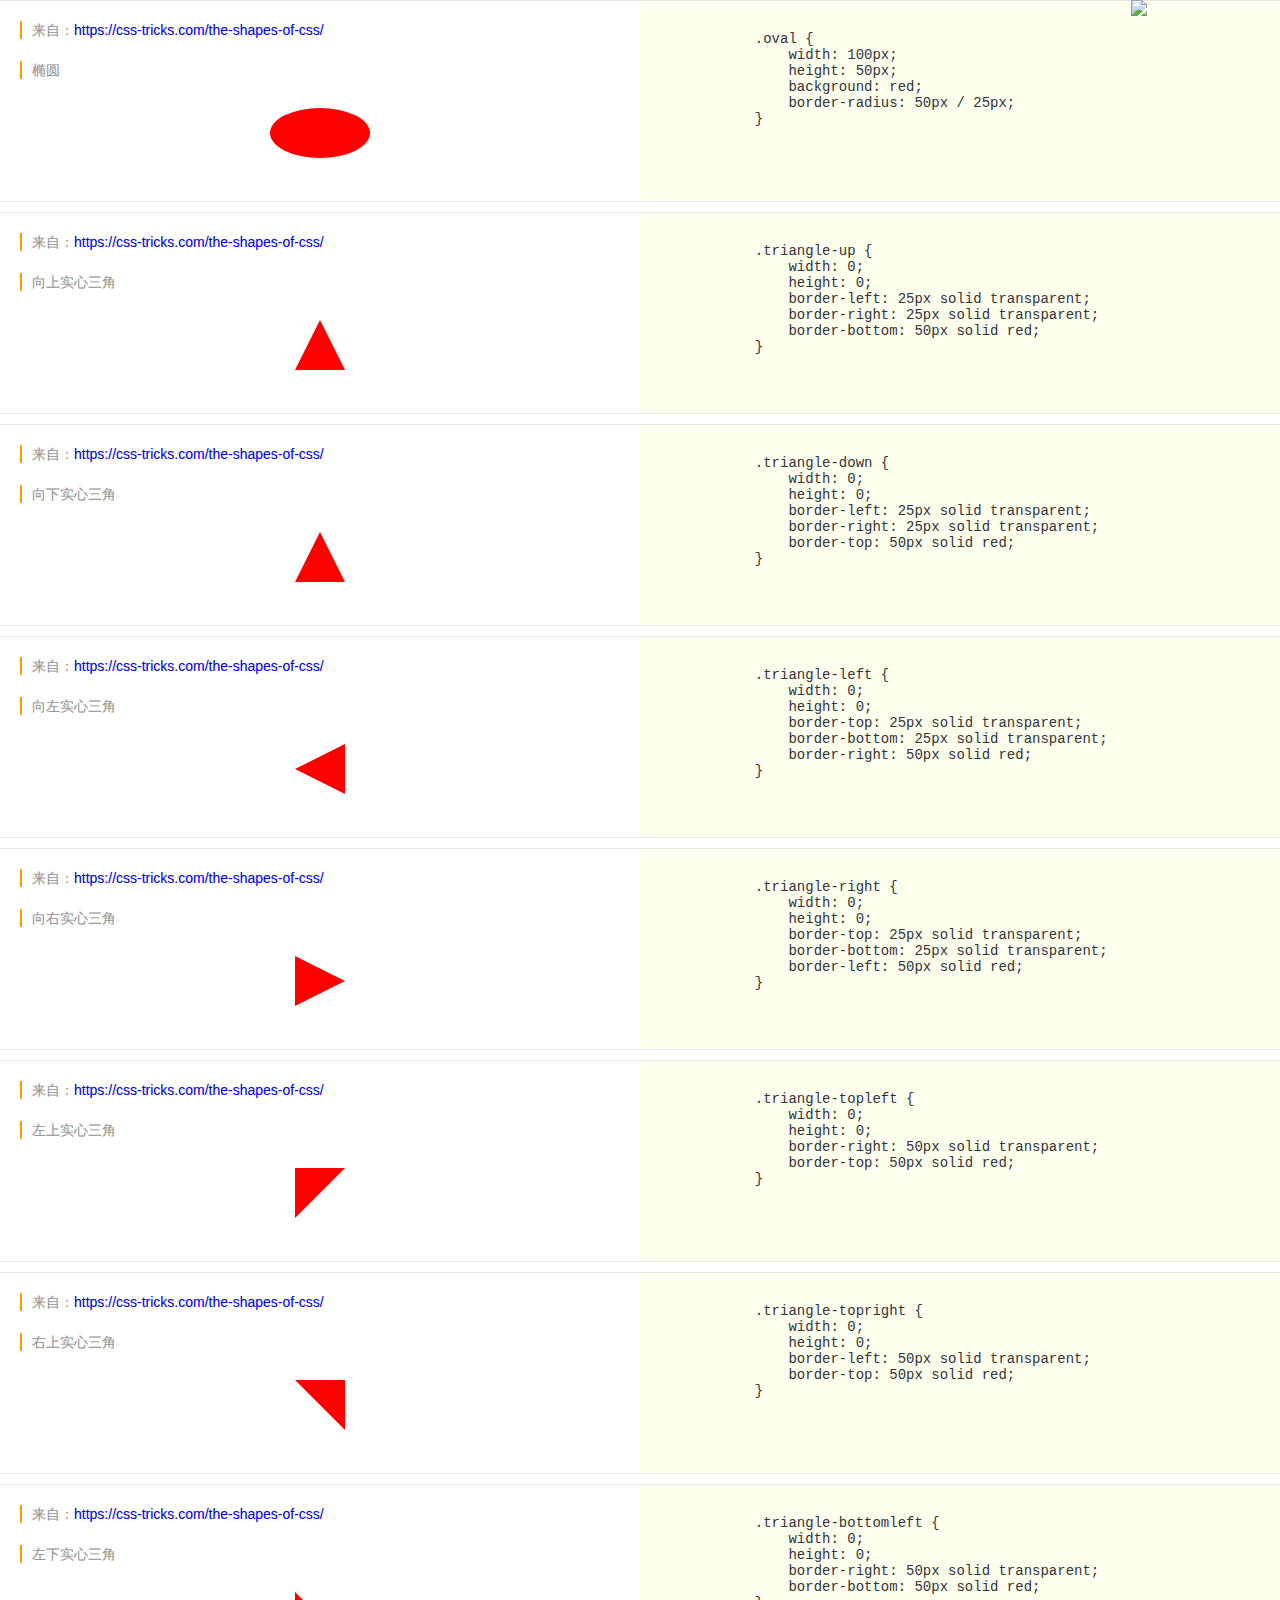
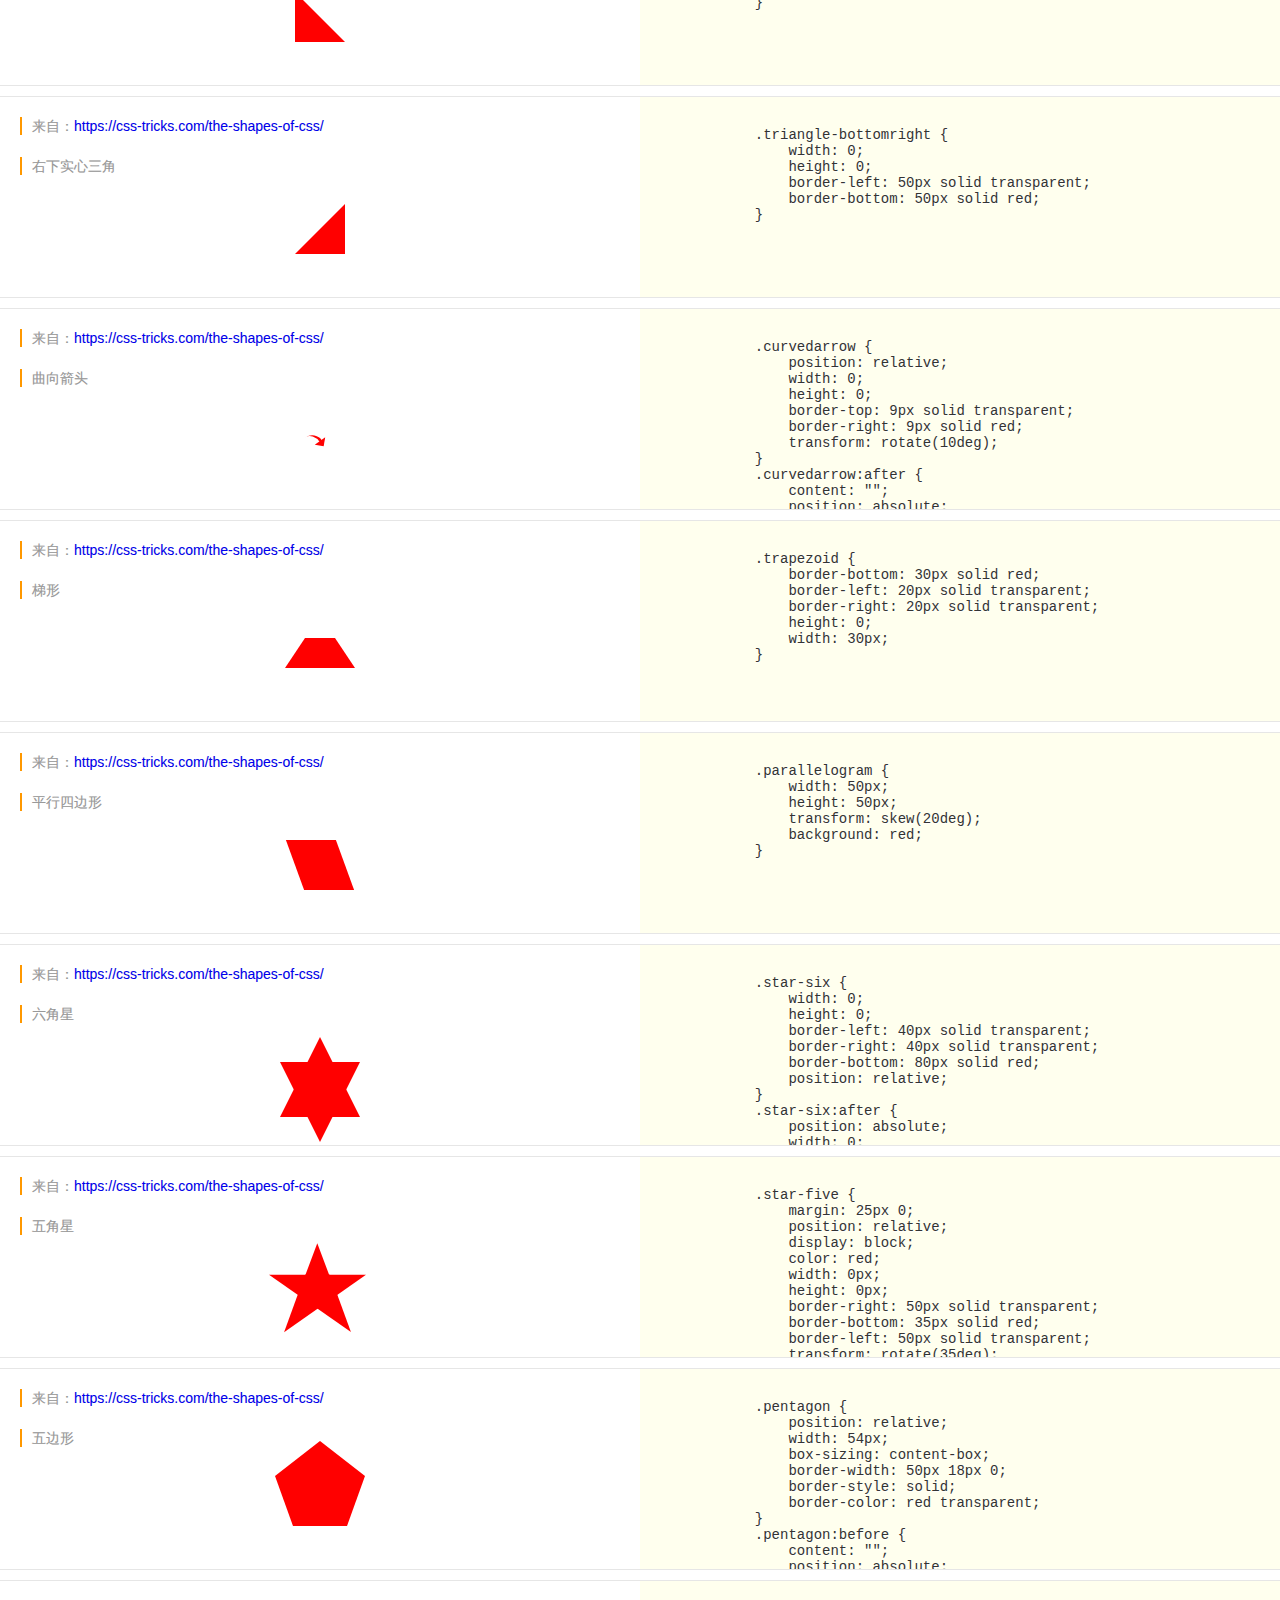
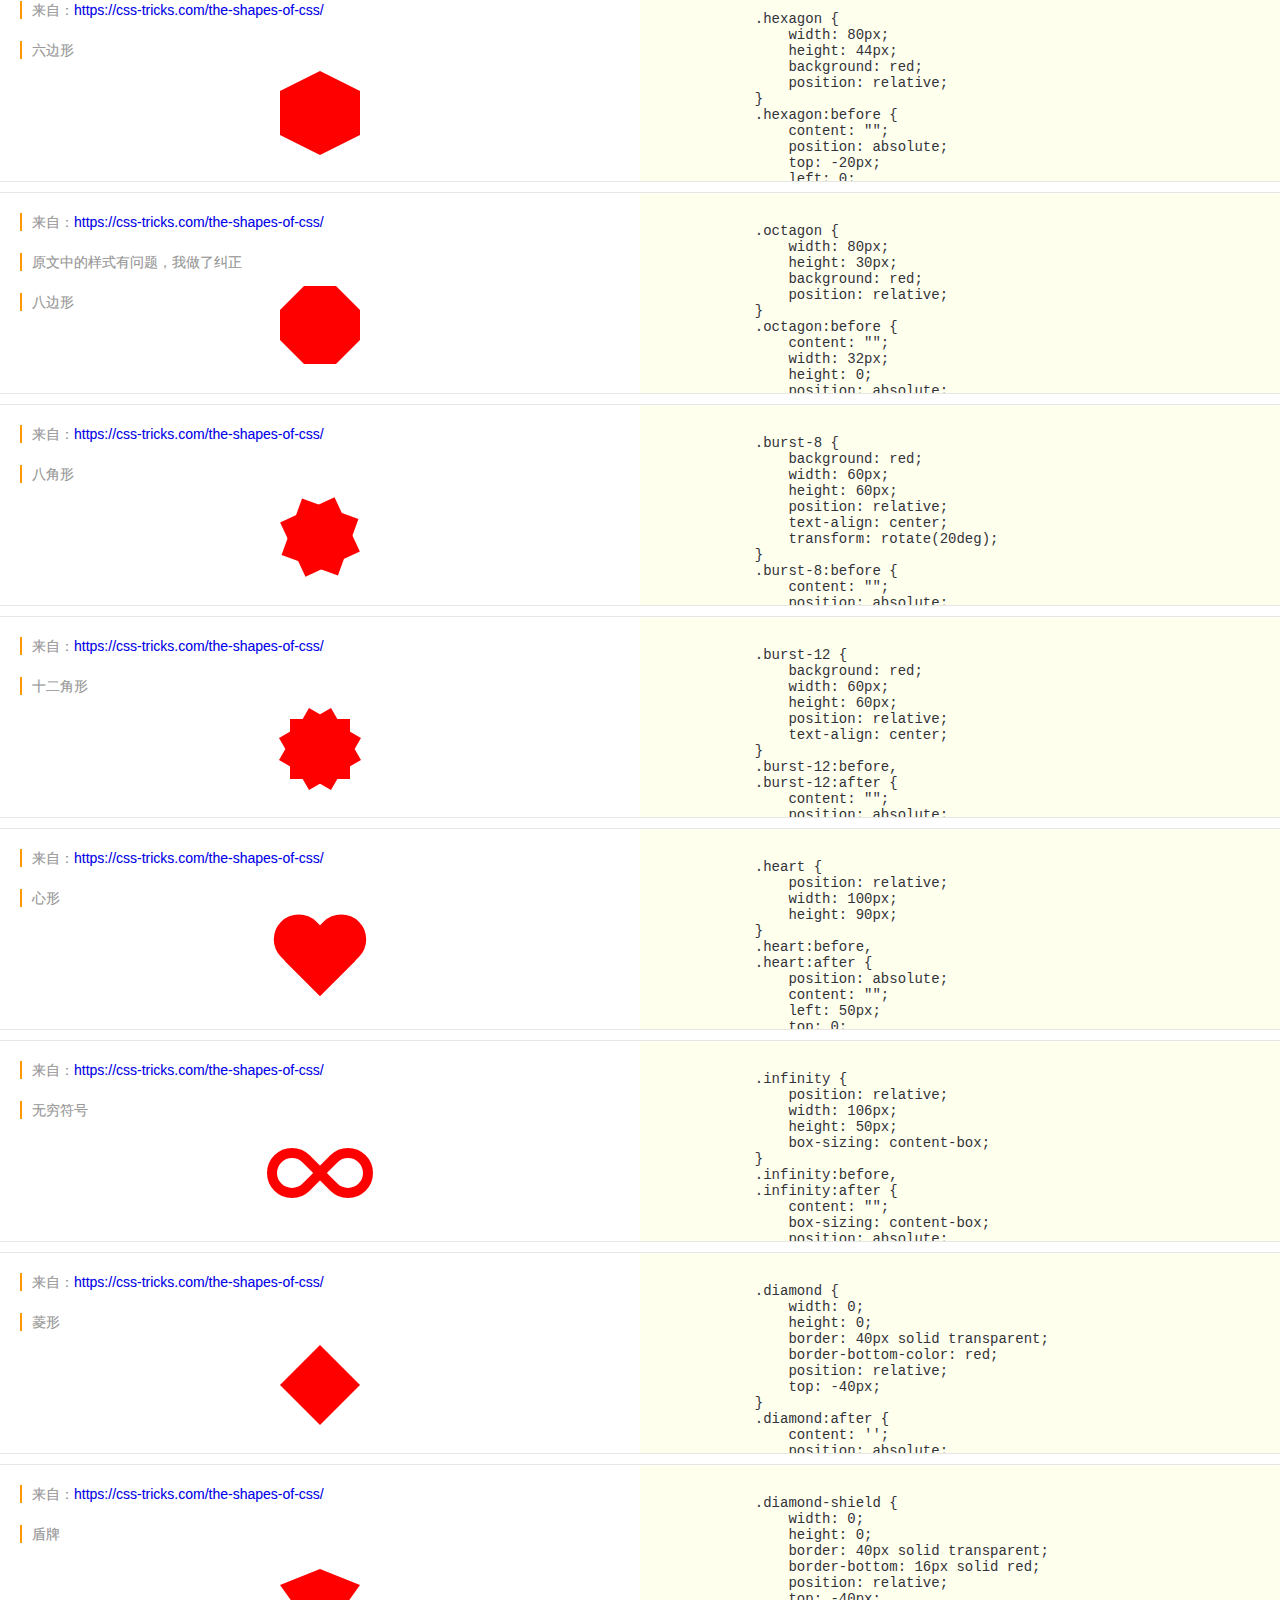
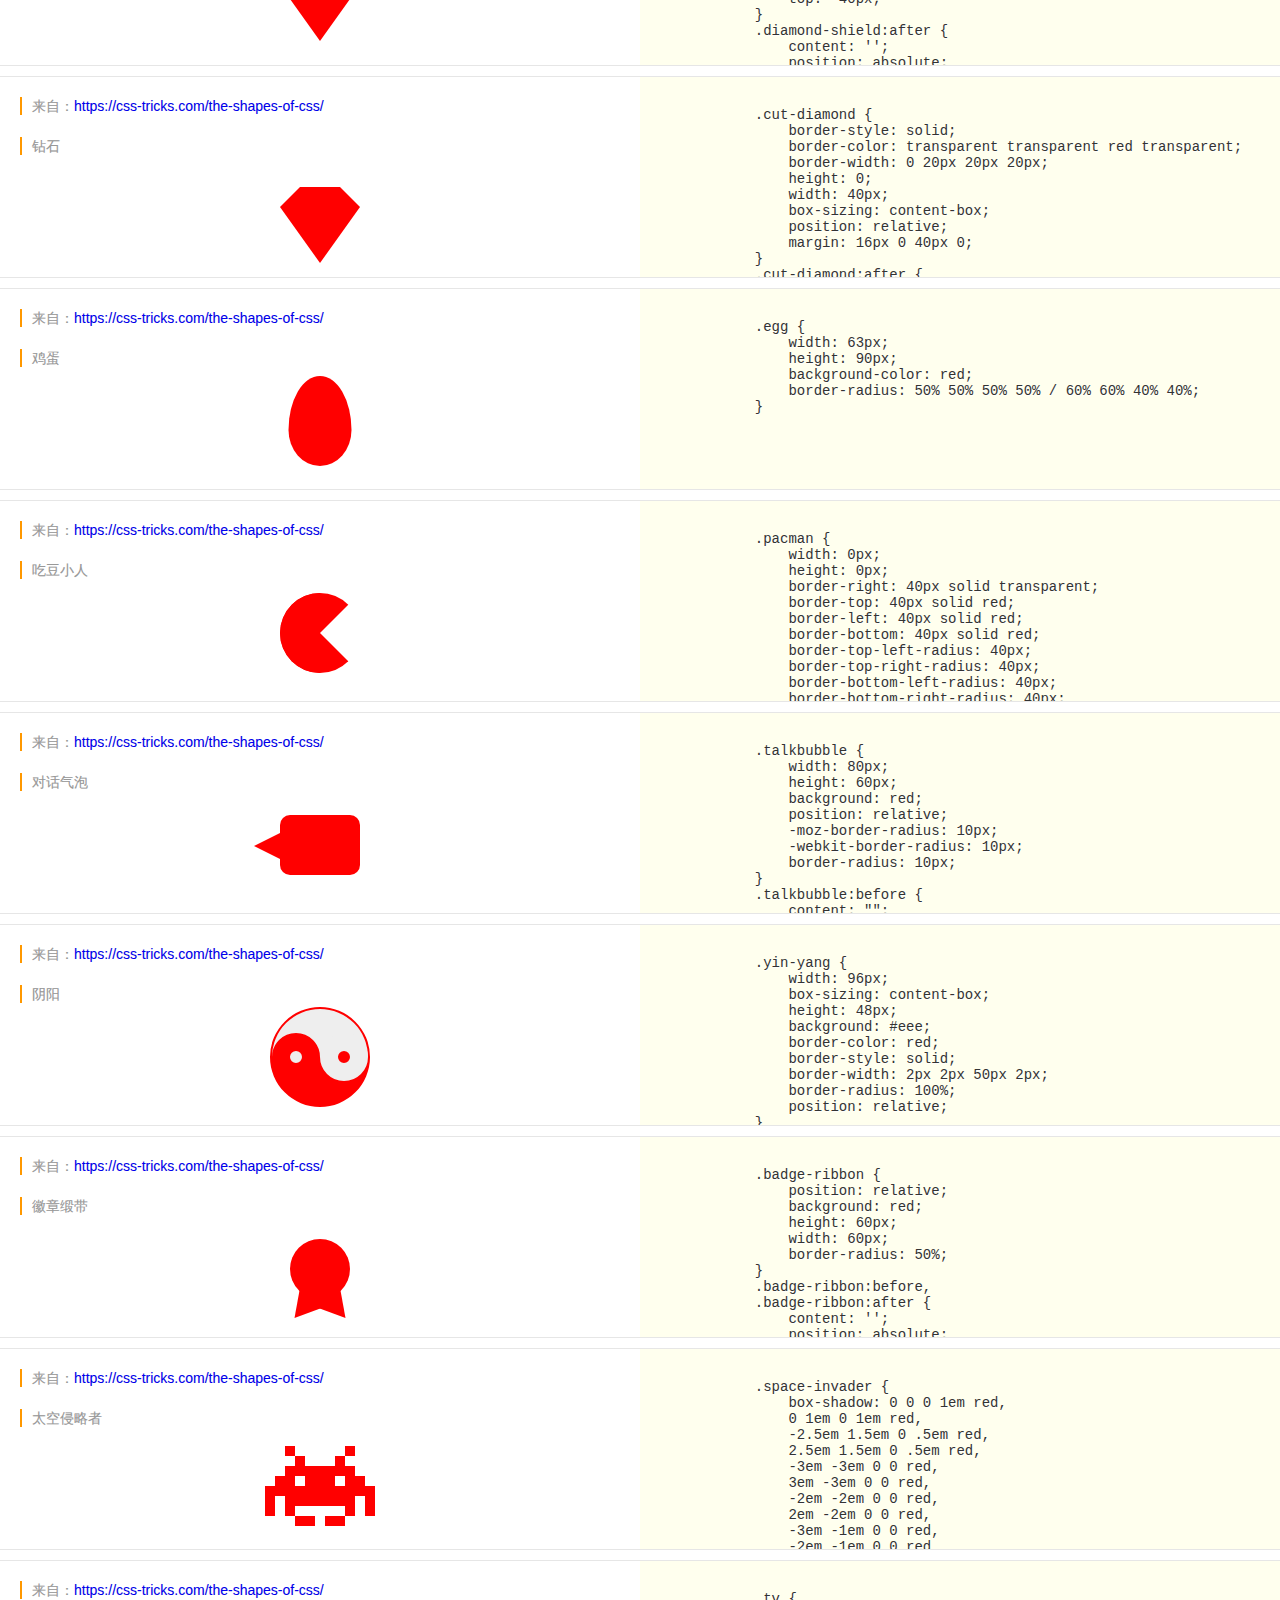
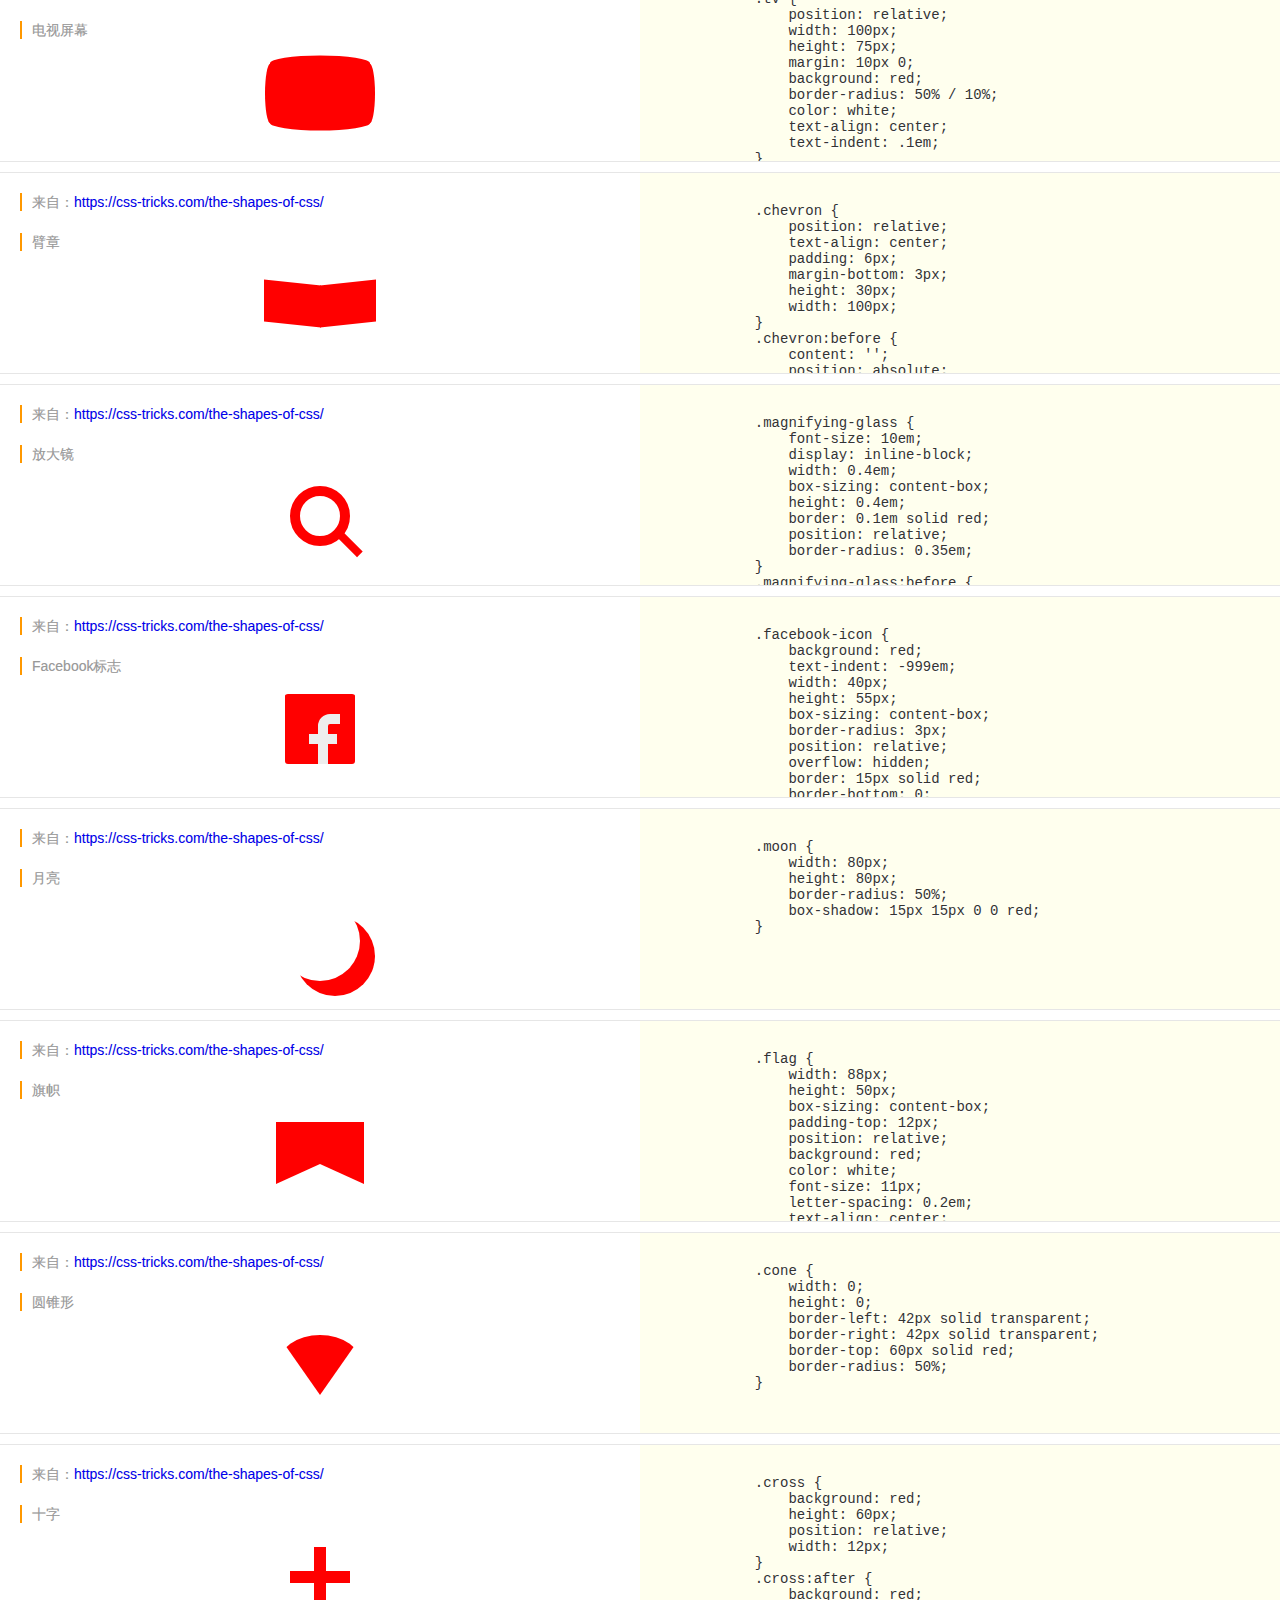
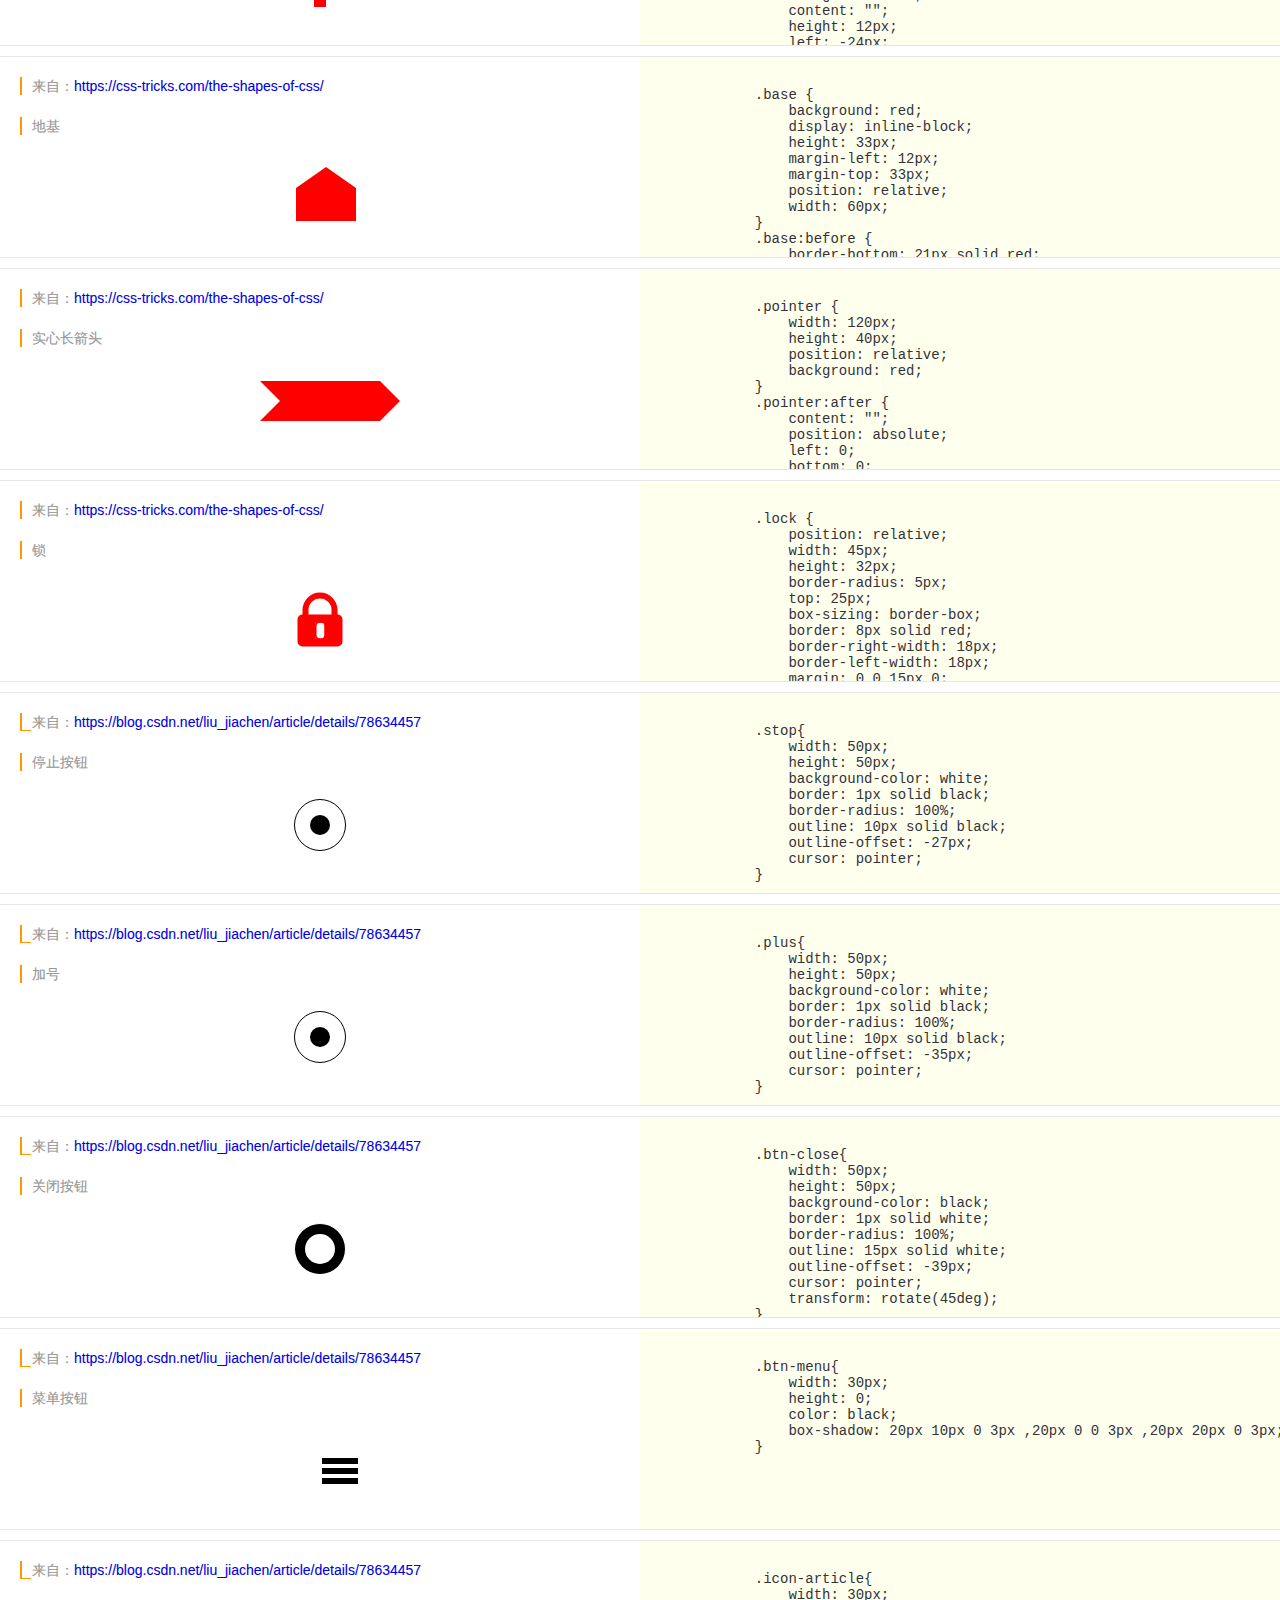
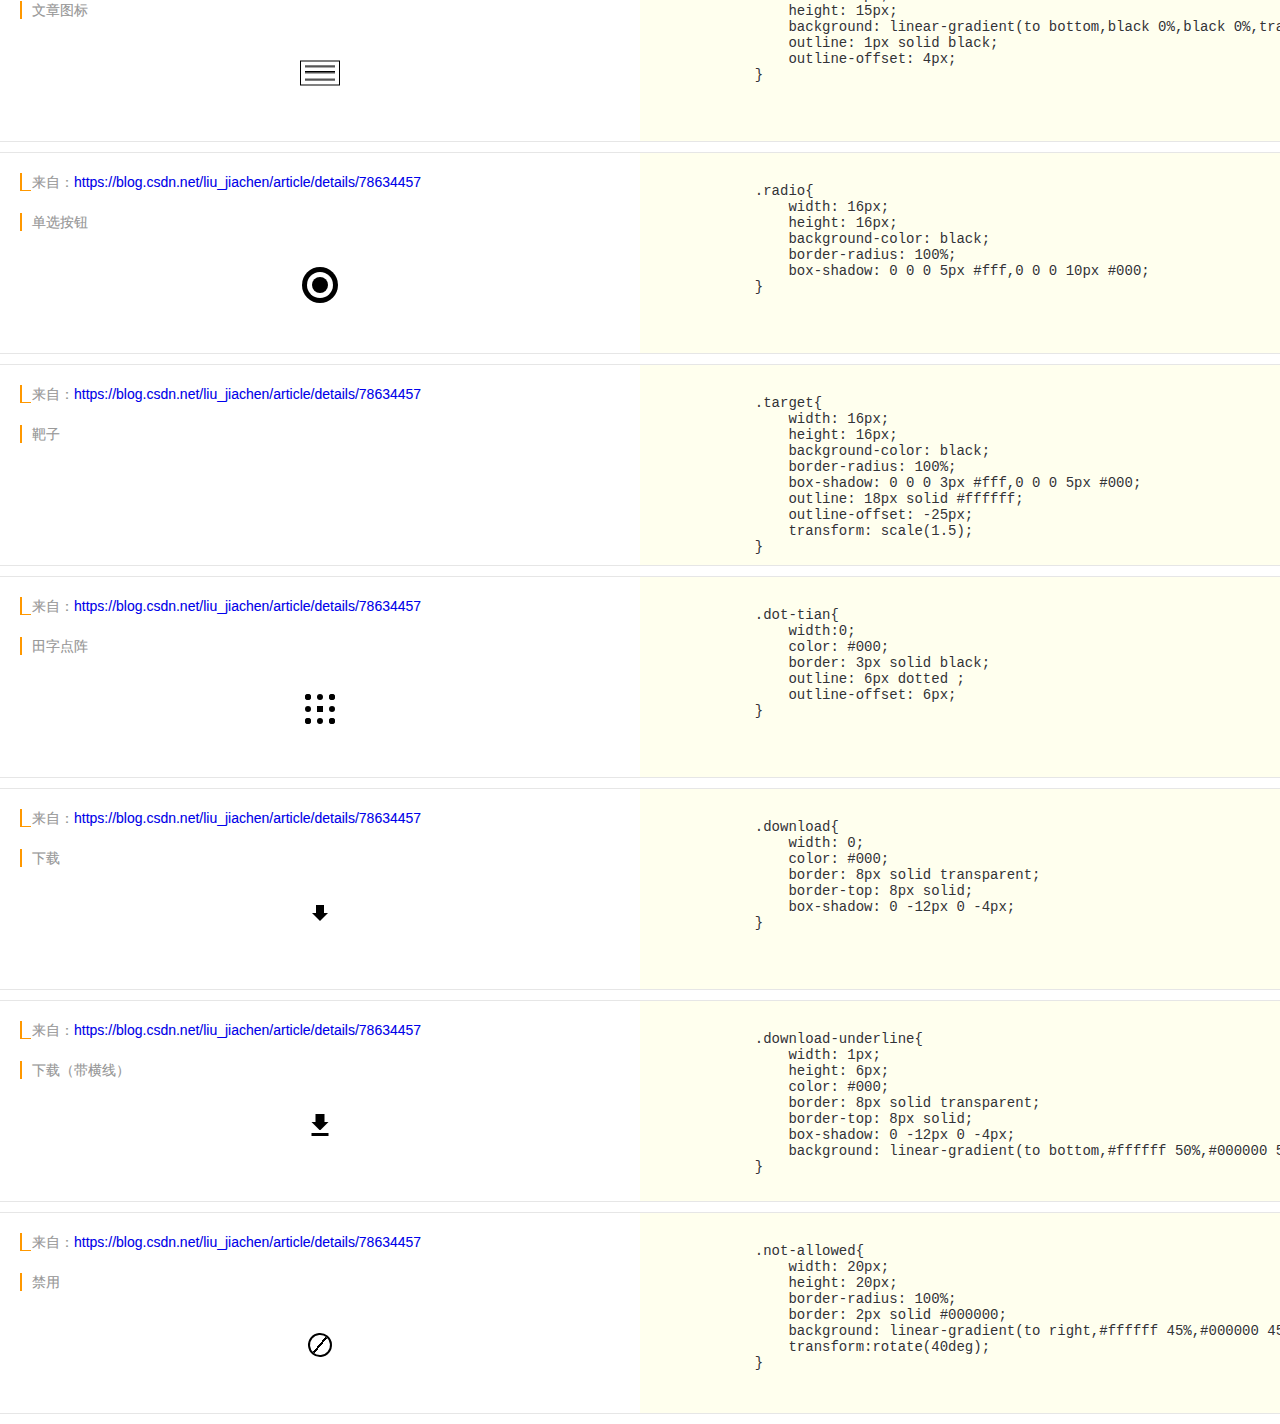
==== commit e53791d6: "unified style" ====
--- a/demo.html
+++ b/demo.html
@@ -18,7 +18,9 @@
         <div class="css-live-wrap">
             <summary>来自：<a class="link" href="https://css-tricks.com/the-shapes-of-css/" target="_blank" rel="noopener noreferrer">https://css-tricks.com/the-shapes-of-css/</a></summary>
             <summary>椭圆</summary>
-            <hgroup class="oval"></hgroup>
+            <div class="hgroup">
+                <div class="oval"></div>
+            </div>
         </div>
         <style class="code" contenteditable=true>
             .oval {
@@ -34,7 +36,7 @@
         <div class="css-live-wrap">
             <summary>来自：<a class="link" href="https://css-tricks.com/the-shapes-of-css/" target="_blank" rel="noopener noreferrer">https://css-tricks.com/the-shapes-of-css/</a></summary>
             <summary>向上实心三角</summary>
-            <hgroup class="triangle-up"></hgroup>
+            <div class="hgroup"><div class="triangle-up"></div></div>
         </div>
         <style class="code" contenteditable=true>
             .triangle-up {
@@ -51,97 +53,97 @@
         <div class="css-live-wrap">
             <summary>来自：<a class="link" href="https://css-tricks.com/the-shapes-of-css/" target="_blank" rel="noopener noreferrer">https://css-tricks.com/the-shapes-of-css/</a></summary>
             <summary>向下实心三角</summary>
-            <hgroup class="triangle-down"></hgroup>
+            <div class="hgroup"><div class="triangle-up"></div></div>
         </div>
         <style class="code" contenteditable=true>
             .triangle-down {
                 width: 0;
                 height: 0;
+                border-left: 25px solid transparent;
+                border-right: 25px solid transparent;
+                border-top: 50px solid red;
+            }
+        </style>
+    </section>
+
+    <section id="triangle-left" class="code-wrap cf">
+        <div class="css-live-wrap">
+            <summary>来自：<a class="link" href="https://css-tricks.com/the-shapes-of-css/" target="_blank" rel="noopener noreferrer">https://css-tricks.com/the-shapes-of-css/</a></summary>
+            <summary>向左实心三角</summary>
+            <div class="hgroup"><div class="triangle-left"></div></div>
+        </div>
+        <style class="code" contenteditable=true>
+            .triangle-left {
+                width: 0;
+                height: 0;
+                border-top: 25px solid transparent;
+                border-bottom: 25px solid transparent;
+                border-right: 50px solid red;
+            }
+        </style>
+    </section>
+
+    <section id="triangle-right" class="code-wrap cf">
+        <div class="css-live-wrap">
+            <summary>来自：<a class="link" href="https://css-tricks.com/the-shapes-of-css/" target="_blank" rel="noopener noreferrer">https://css-tricks.com/the-shapes-of-css/</a></summary>
+            <summary>向右实心三角</summary>
+            <div class="hgroup"><div class="triangle-right"></div></div>
+        </div>
+        <style class="code" contenteditable=true>
+            .triangle-right {
+                width: 0;
+                height: 0;
+                border-top: 25px solid transparent;
+                border-bottom: 25px solid transparent;
+                border-left: 50px solid red;
+            }
+        </style>
+    </section>
+
+    <section id="triangle-topleft" class="code-wrap cf">
+        <div class="css-live-wrap">
+            <summary>来自：<a class="link" href="https://css-tricks.com/the-shapes-of-css/" target="_blank" rel="noopener noreferrer">https://css-tricks.com/the-shapes-of-css/</a></summary>
+            <summary>左上实心三角</summary>
+            <div class="hgroup"><div class="triangle-topleft"></div></div>
+        </div>
+        <style class="code" contenteditable=true>
+            .triangle-topleft {
+                width: 0;
+                height: 0;
+                border-right: 50px solid transparent;
+                border-top: 50px solid red;
+            }
+        </style>
+    </section>
+
+    <section id="triangle-topright" class="code-wrap cf">
+        <div class="css-live-wrap">
+            <summary>来自：<a class="link" href="https://css-tricks.com/the-shapes-of-css/" target="_blank" rel="noopener noreferrer">https://css-tricks.com/the-shapes-of-css/</a></summary>
+            <summary>右上实心三角</summary>
+            <div class="hgroup"><div class="triangle-topright"></div></div>
+        </div>
+        <style class="code" contenteditable=true>
+            .triangle-topright {
+                width: 0;
+                height: 0;
                 border-left: 50px solid transparent;
+                border-top: 50px solid red;
+            }
+        </style>
+    </section>
+
+    <section id="triangle-bottomleft" class="code-wrap cf">
+        <div class="css-live-wrap">
+            <summary>来自：<a class="link" href="https://css-tricks.com/the-shapes-of-css/" target="_blank" rel="noopener noreferrer">https://css-tricks.com/the-shapes-of-css/</a></summary>
+            <summary>左下实心三角</summary>
+            <div class="hgroup"><div class="triangle-bottomleft"></div></div>
+        </div>
+        <style class="code" contenteditable=true>
+            .triangle-bottomleft {
+                width: 0;
+                height: 0;
                 border-right: 50px solid transparent;
-                border-top: 100px solid red;
-            }
-        </style>
-    </section>
-
-    <section id="triangle-left" class="code-wrap cf">
-        <div class="css-live-wrap">
-            <summary>来自：<a class="link" href="https://css-tricks.com/the-shapes-of-css/" target="_blank" rel="noopener noreferrer">https://css-tricks.com/the-shapes-of-css/</a></summary>
-            <summary>向左实心三角</summary>
-            <hgroup class="triangle-left"></hgroup>
-        </div>
-        <style class="code" contenteditable=true>
-            .triangle-left {
-                width: 0;
-                height: 0;
-                border-top: 50px solid transparent;
-                border-bottom: 50px solid transparent;
-                border-right: 100px solid red;
-            }
-        </style>
-    </section>
-
-    <section id="triangle-right" class="code-wrap cf">
-        <div class="css-live-wrap">
-            <summary>来自：<a class="link" href="https://css-tricks.com/the-shapes-of-css/" target="_blank" rel="noopener noreferrer">https://css-tricks.com/the-shapes-of-css/</a></summary>
-            <summary>向右实心三角</summary>
-            <hgroup class="triangle-right"></hgroup>
-        </div>
-        <style class="code" contenteditable=true>
-            .triangle-right {
-                width: 0;
-                height: 0;
-                border-top: 50px solid transparent;
-                border-bottom: 50px solid transparent;
-                border-left: 100px solid red;
-            }
-        </style>
-    </section>
-
-    <section id="triangle-topleft" class="code-wrap cf">
-        <div class="css-live-wrap">
-            <summary>来自：<a class="link" href="https://css-tricks.com/the-shapes-of-css/" target="_blank" rel="noopener noreferrer">https://css-tricks.com/the-shapes-of-css/</a></summary>
-            <summary>左上实心三角</summary>
-            <hgroup class="triangle-topleft"></hgroup>
-        </div>
-        <style class="code" contenteditable=true>
-            .triangle-topleft {
-                width: 0;
-                height: 0;
-                border-right: 100px solid transparent;
-                border-top: 100px solid red;
-            }
-        </style>
-    </section>
-
-    <section id="triangle-topright" class="code-wrap cf">
-        <div class="css-live-wrap">
-            <summary>来自：<a class="link" href="https://css-tricks.com/the-shapes-of-css/" target="_blank" rel="noopener noreferrer">https://css-tricks.com/the-shapes-of-css/</a></summary>
-            <summary>右上实心三角</summary>
-            <hgroup class="triangle-topright"></hgroup>
-        </div>
-        <style class="code" contenteditable=true>
-            .triangle-topright {
-                width: 0;
-                height: 0;
-                border-left: 100px solid transparent;
-                border-top: 100px solid red;
-            }
-        </style>
-    </section>
-
-    <section id="triangle-bottomleft" class="code-wrap cf">
-        <div class="css-live-wrap">
-            <summary>来自：<a class="link" href="https://css-tricks.com/the-shapes-of-css/" target="_blank" rel="noopener noreferrer">https://css-tricks.com/the-shapes-of-css/</a></summary>
-            <summary>左下实心三角</summary>
-            <hgroup class="triangle-bottomleft"></hgroup>
-        </div>
-        <style class="code" contenteditable=true>
-            .triangle-bottomleft {
-                width: 0;
-                height: 0;
-                border-right: 100px solid transparent;
-                border-bottom: 100px solid red;
+                border-bottom: 50px solid red;
             }
         </style>
     </section>
@@ -150,14 +152,14 @@
         <div class="css-live-wrap">
             <summary>来自：<a class="link" href="https://css-tricks.com/the-shapes-of-css/" target="_blank" rel="noopener noreferrer">https://css-tricks.com/the-shapes-of-css/</a></summary>
             <summary>右下实心三角</summary>
-            <hgroup class="triangle-bottomright"></hgroup>
+            <div class="hgroup"><div class="triangle-bottomright"></div></div>
         </div>
         <style class="code" contenteditable=true>
             .triangle-bottomright {
                 width: 0;
                 height: 0;
-                border-left: 100px solid transparent;
-                border-bottom: 100px solid red;
+                border-left: 50px solid transparent;
+                border-bottom: 50px solid red;
             }
         </style>
     </section>
@@ -166,7 +168,7 @@
         <div class="css-live-wrap">
             <summary>来自：<a class="link" href="https://css-tricks.com/the-shapes-of-css/" target="_blank" rel="noopener noreferrer">https://css-tricks.com/the-shapes-of-css/</a></summary>
             <summary>曲向箭头</summary>
-            <hgroup class="curvedarrow"></hgroup>
+            <div class="hgroup"><div class="curvedarrow"></div></div>
         </div>
         <style class="code" contenteditable=true>
             .curvedarrow {
@@ -196,15 +198,15 @@
         <div class="css-live-wrap">
             <summary>来自：<a class="link" href="https://css-tricks.com/the-shapes-of-css/" target="_blank" rel="noopener noreferrer">https://css-tricks.com/the-shapes-of-css/</a></summary>
             <summary>梯形</summary>
-            <hgroup class="trapezoid"></hgroup>
+            <div class="hgroup"><div class="trapezoid"></div></div>
         </div>
         <style class="code" contenteditable=true>
             .trapezoid {
-                border-bottom: 100px solid red;
-                border-left: 25px solid transparent;
-                border-right: 25px solid transparent;
-                height: 0;
-                width: 100px;
+                border-bottom: 30px solid red;
+                border-left: 20px solid transparent;
+                border-right: 20px solid transparent;
+                height: 0;
+                width: 30px;
             }
         </style>
     </section>
@@ -213,12 +215,12 @@
         <div class="css-live-wrap">
             <summary>来自：<a class="link" href="https://css-tricks.com/the-shapes-of-css/" target="_blank" rel="noopener noreferrer">https://css-tricks.com/the-shapes-of-css/</a></summary>
             <summary>平行四边形</summary>
-            <hgroup class="parallelogram"></hgroup>
+            <div class="hgroup"><div class="parallelogram"></div></div>
         </div>
         <style class="code" contenteditable=true>
             .parallelogram {
-                width: 150px;
-                height: 100px;
+                width: 50px;
+                height: 50px;
                 transform: skew(20deg);
                 background: red;
             }
@@ -229,27 +231,27 @@
         <div class="css-live-wrap">
             <summary>来自：<a class="link" href="https://css-tricks.com/the-shapes-of-css/" target="_blank" rel="noopener noreferrer">https://css-tricks.com/the-shapes-of-css/</a></summary>
             <summary>六角星</summary>
-            <hgroup class="star-six"></hgroup>
+            <div class="hgroup"><div class="star-six"></div></div>
         </div>
         <style class="code" contenteditable=true>
             .star-six {
                 width: 0;
                 height: 0;
-                border-left: 50px solid transparent;
-                border-right: 50px solid transparent;
-                border-bottom: 100px solid red;
+                border-left: 40px solid transparent;
+                border-right: 40px solid transparent;
+                border-bottom: 80px solid red;
                 position: relative;
             }
             .star-six:after {
-                width: 0;
-                height: 0;
-                border-left: 50px solid transparent;
-                border-right: 50px solid transparent;
-                border-top: 100px solid red;
-                position: absolute;
-                content: "";
-                top: 30px;
-                left: -50px;
+                position: absolute;
+                width: 0;
+                height: 0;
+                border-left: 40px solid transparent;
+                border-right: 40px solid transparent;
+                border-top: 80px solid red;
+                content: "";
+                top: 25px;
+                left: -40px;
             }
         </style>
     </section>
@@ -258,45 +260,45 @@
         <div class="css-live-wrap">
             <summary>来自：<a class="link" href="https://css-tricks.com/the-shapes-of-css/" target="_blank" rel="noopener noreferrer">https://css-tricks.com/the-shapes-of-css/</a></summary>
             <summary>五角星</summary>
-            <hgroup class="star-five"></hgroup>
+            <div class="hgroup"><div class="star-five"></div></div>
         </div>
         <style class="code" contenteditable=true>
             .star-five {
-                margin: 50px 0;
+                margin: 25px 0;
                 position: relative;
                 display: block;
                 color: red;
                 width: 0px;
                 height: 0px;
-                border-right: 100px solid transparent;
-                border-bottom: 70px solid red;
-                border-left: 100px solid transparent;
+                border-right: 50px solid transparent;
+                border-bottom: 35px solid red;
+                border-left: 50px solid transparent;
                 transform: rotate(35deg);
             }
             .star-five:before {
-                border-bottom: 80px solid red;
-                border-left: 30px solid transparent;
-                border-right: 30px solid transparent;
-                position: absolute;
-                height: 0;
-                width: 0;
-                top: -45px;
-                left: -65px;
+                border-bottom: 40px solid red;
+                border-left: 15px solid transparent;
+                border-right: 15px solid transparent;
+                position: absolute;
+                height: 0;
+                width: 0;
+                top: -22px;
+                left: -32px;
                 display: block;
                 content: '';
                 transform: rotate(-35deg);
             }
-            .star-six:after {
+            .star-five:after {
                 position: absolute;
                 display: block;
                 color: red;
                 top: 3px;
-                left: -105px;
+                left: -54px;
                 width: 0px;
                 height: 0px;
-                border-right: 100px solid transparent;
-                border-bottom: 70px solid red;
-                border-left: 100px solid transparent;
+                border-right: 50px solid transparent;
+                border-bottom: 35px solid red;
+                border-left: 50px solid transparent;
                 transform: rotate(-70deg);
                 content: '';
             }
@@ -307,7 +309,7 @@
         <div class="css-live-wrap">
             <summary>来自：<a class="link" href="https://css-tricks.com/the-shapes-of-css/" target="_blank" rel="noopener noreferrer">https://css-tricks.com/the-shapes-of-css/</a></summary>
             <summary>五边形</summary>
-            <hgroup class="pentagon"></hgroup>
+            <div class="hgroup"><div class="pentagon"></div></div>
         </div>
         <style class="code" contenteditable=true>
             .pentagon {
@@ -336,36 +338,36 @@
         <div class="css-live-wrap">
             <summary>来自：<a class="link" href="https://css-tricks.com/the-shapes-of-css/" target="_blank" rel="noopener noreferrer">https://css-tricks.com/the-shapes-of-css/</a></summary>
             <summary>六边形</summary>
-            <hgroup class="hexagon"></hgroup>
+            <div class="hgroup"><div class="hexagon"></div></div>
         </div>
         <style class="code" contenteditable=true>
             .hexagon {
-                width: 100px;
-                height: 55px;
+                width: 80px;
+                height: 44px;
                 background: red;
                 position: relative;
             }
             .hexagon:before {
                 content: "";
                 position: absolute;
-                top: -25px;
+                top: -20px;
                 left: 0;
                 width: 0;
                 height: 0;
-                border-left: 50px solid transparent;
-                border-right: 50px solid transparent;
-                border-bottom: 25px solid red;
+                border-left: 40px solid transparent;
+                border-right: 40px solid transparent;
+                border-bottom: 20px solid red;
             }
             .hexagon:after {
                 content: "";
                 position: absolute;
-                bottom: -25px;
+                bottom: -20px;
                 left: 0;
                 width: 0;
                 height: 0;
-                border-left: 50px solid transparent;
-                border-right: 50px solid transparent;
-                border-top: 25px solid red;
+                border-left: 40px solid transparent;
+                border-right: 40px solid transparent;
+                border-top: 20px solid red;
             }
         </style>
     </section>
@@ -373,91 +375,91 @@
     <section id="octagon" class="code-wrap cf">
         <div class="css-live-wrap">
             <summary>来自：<a class="link" href="https://css-tricks.com/the-shapes-of-css/" target="_blank" rel="noopener noreferrer">https://css-tricks.com/the-shapes-of-css/</a></summary>
+            <summary>原文中的样式有问题，我做了纠正</summary>
             <summary>八边形</summary>
-            <hgroup class="octagon"></hgroup>
+            <div class="hgroup"><div class="octagon"></div></div>
         </div>
         <style class="code" contenteditable=true>
             .octagon {
-                width: 100px;
-                height: 100px;
+                width: 80px;
+                height: 30px;
                 background: red;
                 position: relative;
             }
             .octagon:before {
                 content: "";
-                width: 100px;
-                height: 0;
+                width: 32px;
+                height: 0;
+                position: absolute;
+                top: -24px;
+                border-bottom: 24px solid red;
+                border-left: 24px solid transparent;
+                border-right: 24px solid transparent;
+            }
+            .octagon:after {
+                content: "";
+                width: 32px;
+                height: 0;
+                position: absolute;
+                bottom: -24px;
+                left: 0;
+                border-top: 24px solid red;
+                border-left: 24px solid transparent;
+                border-right: 24px solid transparent;
+            }
+        </style>
+    </section>
+
+    <section id="burst-8" class="code-wrap cf">
+        <div class="css-live-wrap">
+            <summary>来自：<a class="link" href="https://css-tricks.com/the-shapes-of-css/" target="_blank" rel="noopener noreferrer">https://css-tricks.com/the-shapes-of-css/</a></summary>
+            <summary>八角形</summary>
+            <div class="hgroup"><div class="burst-8"></div></div>
+        </div>
+        <style class="code" contenteditable=true>
+            .burst-8 {
+                background: red;
+                width: 60px;
+                height: 60px;
+                position: relative;
+                text-align: center;
+                transform: rotate(20deg);
+            }
+            .burst-8:before {
+                content: "";
                 position: absolute;
                 top: 0;
                 left: 0;
-                border-bottom: 29px solid red;
-                border-left: 29px solid #eee;
-                border-right: 29px solid #eee;
-            }
-            .octagon:after {
-                content: "";
-                width: 100px;
-                height: 0;
-                position: absolute;
-                bottom: 0;
-                left: 0;
-                border-top: 29px solid red;
-                border-left: 29px solid #eee;
-                border-right: 29px solid #eee;
-            }
-        </style>
-    </section>
-
-    <section id="burst-8" class="code-wrap cf">
-        <div class="css-live-wrap">
-            <summary>来自：<a class="link" href="https://css-tricks.com/the-shapes-of-css/" target="_blank" rel="noopener noreferrer">https://css-tricks.com/the-shapes-of-css/</a></summary>
-            <summary>八角形</summary>
-            <hgroup class="burst-8"></hgroup>
-        </div>
-        <style class="code" contenteditable=true>
-            .burst-8 {
-                background: red;
-                width: 80px;
-                height: 80px;
+                height: 60px;
+                width: 60px;
+                background: red;
+                transform: rotate(135deg);
+            }
+        </style>
+    </section>
+
+    <section id="burst-12" class="code-wrap cf">
+        <div class="css-live-wrap">
+            <summary>来自：<a class="link" href="https://css-tricks.com/the-shapes-of-css/" target="_blank" rel="noopener noreferrer">https://css-tricks.com/the-shapes-of-css/</a></summary>
+            <summary>十二角形</summary>
+            <div class="hgroup"><div class="burst-12"></div></div>
+        </div>
+        <style class="code" contenteditable=true>
+            .burst-12 {
+                background: red;
+                width: 60px;
+                height: 60px;
                 position: relative;
                 text-align: center;
-                transform: rotate(20deg);
-            }
-            .burst-8:before {
+            }
+            .burst-12:before,
+            .burst-12:after {
                 content: "";
                 position: absolute;
                 top: 0;
                 left: 0;
-                height: 80px;
-                width: 80px;
-                background: red;
-                transform: rotate(135deg);
-            }
-        </style>
-    </section>
-
-    <section id="burst-12" class="code-wrap cf">
-        <div class="css-live-wrap">
-            <summary>来自：<a class="link" href="https://css-tricks.com/the-shapes-of-css/" target="_blank" rel="noopener noreferrer">https://css-tricks.com/the-shapes-of-css/</a></summary>
-            <summary>十二角形</summary>
-            <hgroup class="burst-12"></hgroup>
-        </div>
-        <style class="code" contenteditable=true>
-            .burst-12 {
-                background: red;
-                width: 80px;
-                height: 80px;
-                position: relative;
-                text-align: center;
-            }
-            .burst-12:before,
-            .burst-12:after {
-                content: "";
-                position: absolute;
-                top: 0;
-                left: 0;
-                height: 80px;
-                width: 80px;
+                height: 60px;
+                width: 60px;
                 background: red;
             }
             .burst-12:before {
@@ -473,7 +475,7 @@
         <div class="css-live-wrap">
             <summary>来自：<a class="link" href="https://css-tricks.com/the-shapes-of-css/" target="_blank" rel="noopener noreferrer">https://css-tricks.com/the-shapes-of-css/</a></summary>
             <summary>心形</summary>
-            <hgroup class="heart"></hgroup>
+            <div class="hgroup"><div class="heart"></div></div>
         </div>
         <style class="code" contenteditable=true>
             .heart {
@@ -506,13 +508,13 @@
         <div class="css-live-wrap">
             <summary>来自：<a class="link" href="https://css-tricks.com/the-shapes-of-css/" target="_blank" rel="noopener noreferrer">https://css-tricks.com/the-shapes-of-css/</a></summary>
             <summary>无穷符号</summary>
-            <hgroup class="infinity"></hgroup>
+            <div class="hgroup"><div class="infinity"></div></div>
         </div>
         <style class="code" contenteditable=true>
             .infinity {
                 position: relative;
-                width: 212px;
-                height: 100px;
+                width: 106px;
+                height: 50px;
                 box-sizing: content-box;
             }
             .infinity:before,
@@ -522,16 +524,16 @@
                 position: absolute;
                 top: 0;
                 left: 0;
-                width: 60px;
-                height: 60px;
-                border: 20px solid red;
-                border-radius: 50px 50px 0 50px;
+                width: 30px;
+                height: 30px;
+                border: 10px solid red;
+                border-radius: 25px 25px 0 25px;
                 transform: rotate(-45deg);
             }
             .infinity:after {
                 left: auto;
                 right: 0;
-                border-radius: 50px 50px 50px 0;
+                border-radius: 25px 25px 25px 0;
                 transform: rotate(45deg);
             }
         </style>
@@ -541,25 +543,25 @@
         <div class="css-live-wrap">
             <summary>来自：<a class="link" href="https://css-tricks.com/the-shapes-of-css/" target="_blank" rel="noopener noreferrer">https://css-tricks.com/the-shapes-of-css/</a></summary>
             <summary>菱形</summary>
-            <hgroup class="diamond"></hgroup>
+            <div class="hgroup"><div class="diamond"></div></div>
         </div>
         <style class="code" contenteditable=true>
             .diamond {
                 width: 0;
                 height: 0;
-                border: 50px solid transparent;
+                border: 40px solid transparent;
                 border-bottom-color: red;
                 position: relative;
-                top: -50px;
+                top: -40px;
             }
             .diamond:after {
                 content: '';
                 position: absolute;
-                left: -50px;
-                top: 50px;
-                width: 0;
-                height: 0;
-                border: 50px solid transparent;
+                left: -40px;
+                top: 40px;
+                width: 0;
+                height: 0;
+                border: 40px solid transparent;
                 border-top-color: red;
             }
         </style>
@@ -569,26 +571,26 @@
         <div class="css-live-wrap">
             <summary>来自：<a class="link" href="https://css-tricks.com/the-shapes-of-css/" target="_blank" rel="noopener noreferrer">https://css-tricks.com/the-shapes-of-css/</a></summary>
             <summary>盾牌</summary>
-            <hgroup class="diamond-shield"></hgroup>
+            <div class="hgroup"><div class="diamond-shield"></div></div>
         </div>
         <style class="code" contenteditable=true>
             .diamond-shield {
                 width: 0;
                 height: 0;
-                border: 50px solid transparent;
-                border-bottom: 20px solid red;
-                position: relative;
-                top: -50px;
+                border: 40px solid transparent;
+                border-bottom: 16px solid red;
+                position: relative;
+                top: -40px;
             }
             .diamond-shield:after {
                 content: '';
                 position: absolute;
-                left: -50px;
-                top: 20px;
-                width: 0;
-                height: 0;
-                border: 50px solid transparent;
-                border-top: 70px solid red;
+                left: -40px;
+                top: 16px;
+                width: 0;
+                height: 0;
+                border: 40px solid transparent;
+                border-top: 56px solid red;
             }
         </style>
     </section>
@@ -597,29 +599,29 @@
         <div class="css-live-wrap">
             <summary>来自：<a class="link" href="https://css-tricks.com/the-shapes-of-css/" target="_blank" rel="noopener noreferrer">https://css-tricks.com/the-shapes-of-css/</a></summary>
             <summary>钻石</summary>
-            <hgroup class="cut-diamond"></hgroup>
+            <div class="hgroup"><div class="cut-diamond"></div></div>
         </div>
         <style class="code" contenteditable=true>
             .cut-diamond {
                 border-style: solid;
                 border-color: transparent transparent red transparent;
-                border-width: 0 25px 25px 25px;
-                height: 0;
-                width: 50px;
+                border-width: 0 20px 20px 20px;
+                height: 0;
+                width: 40px;
                 box-sizing: content-box;
                 position: relative;
-                margin: 20px 0 50px 0;
+                margin: 16px 0 40px 0;
             }
             .cut-diamond:after {
                 content: "";
                 position: absolute;
-                top: 25px;
-                left: -25px;
+                top: 20px;
+                left: -20px;
                 width: 0;
                 height: 0;
                 border-style: solid;
                 border-color: red transparent transparent transparent;
-                border-width: 70px 50px 0 50px;
+                border-width: 56px 40px 0 40px;
             }
         </style>
     </section>
@@ -628,13 +630,12 @@
         <div class="css-live-wrap">
             <summary>来自：<a class="link" href="https://css-tricks.com/the-shapes-of-css/" target="_blank" rel="noopener noreferrer">https://css-tricks.com/the-shapes-of-css/</a></summary>
             <summary>鸡蛋</summary>
-            <hgroup class="egg"></hgroup>
+            <div class="hgroup"><div class="egg"></div></div>
         </div>
         <style class="code" contenteditable=true>
             .egg {
-                display: block;
-                width: 126px;
-                height: 180px;
+                width: 63px;
+                height: 90px;
                 background-color: red;
                 border-radius: 50% 50% 50% 50% / 60% 60% 40% 40%;
             }
@@ -645,20 +646,20 @@
         <div class="css-live-wrap">
             <summary>来自：<a class="link" href="https://css-tricks.com/the-shapes-of-css/" target="_blank" rel="noopener noreferrer">https://css-tricks.com/the-shapes-of-css/</a></summary>
             <summary>吃豆小人</summary>
-            <hgroup class="pacman"></hgroup>
+            <div class="hgroup"><div class="pacman"></div></div>
         </div>
         <style class="code" contenteditable=true>
             .pacman {
                 width: 0px;
                 height: 0px;
-                border-right: 60px solid transparent;
-                border-top: 60px solid red;
-                border-left: 60px solid red;
-                border-bottom: 60px solid red;
-                border-top-left-radius: 60px;
-                border-top-right-radius: 60px;
-                border-bottom-left-radius: 60px;
-                border-bottom-right-radius: 60px;
+                border-right: 40px solid transparent;
+                border-top: 40px solid red;
+                border-left: 40px solid red;
+                border-bottom: 40px solid red;
+                border-top-left-radius: 40px;
+                border-top-right-radius: 40px;
+                border-bottom-left-radius: 40px;
+                border-bottom-right-radius: 40px;
             }
         </style>
     </section>
@@ -667,12 +668,12 @@
         <div class="css-live-wrap">
             <summary>来自：<a class="link" href="https://css-tricks.com/the-shapes-of-css/" target="_blank" rel="noopener noreferrer">https://css-tricks.com/the-shapes-of-css/</a></summary>
             <summary>对话气泡</summary>
-            <hgroup class="talkbubble"></hgroup>
+            <div class="hgroup"><div class="talkbubble"></div></div>
         </div>
         <style class="code" contenteditable=true>
             .talkbubble {
-                width: 120px;
-                height: 80px;
+                width: 80px;
+                height: 60px;
                 background: red;
                 position: relative;
                 -moz-border-radius: 10px;
@@ -683,7 +684,7 @@
                 content: "";
                 position: absolute;
                 right: 100%;
-                top: 26px;
+                top: 18px;
                 width: 0;
                 height: 0;
                 border-top: 13px solid transparent;
@@ -697,7 +698,7 @@
         <div class="css-live-wrap">
             <summary>来自：<a class="link" href="https://css-tricks.com/the-shapes-of-css/" target="_blank" rel="noopener noreferrer">https://css-tricks.com/the-shapes-of-css/</a></summary>
             <summary>阴阳</summary>
-            <hgroup class="yin-yang"></hgroup>
+            <div class="hgroup"><div class="yin-yang"></div></div>
         </div>
         <style class="code" contenteditable=true>
             .yin-yang {
@@ -742,30 +743,30 @@
         <div class="css-live-wrap">
             <summary>来自：<a class="link" href="https://css-tricks.com/the-shapes-of-css/" target="_blank" rel="noopener noreferrer">https://css-tricks.com/the-shapes-of-css/</a></summary>
             <summary>徽章缎带</summary>
-            <hgroup class="badge-ribbon"></hgroup>
+            <div class="hgroup"><div class="badge-ribbon"></div></div>
         </div>
         <style class="code" contenteditable=true>
             .badge-ribbon {
                 position: relative;
                 background: red;
-                height: 100px;
-                width: 100px;
-                border-radius: 50px;
+                height: 60px;
+                width: 60px;
+                border-radius: 50%;
             }
             .badge-ribbon:before,
             .badge-ribbon:after {
                 content: '';
                 position: absolute;
-                border-bottom: 70px solid red;
-                border-left: 40px solid transparent;
-                border-right: 40px solid transparent;
-                top: 70px;
-                left: -10px;
+                border-bottom: 42px solid red;
+                border-left: 24px solid transparent;
+                border-right: 24px solid transparent;
+                top: 42px;
+                left: -6px;
                 transform: rotate(-140deg);
             }
             .badge-ribbon:after {
                 left: auto;
-                right: -10px;
+                right: -6px;
                 transform: rotate(140deg);
             }
         </style>
@@ -775,7 +776,7 @@
         <div class="css-live-wrap">
             <summary>来自：<a class="link" href="https://css-tricks.com/the-shapes-of-css/" target="_blank" rel="noopener noreferrer">https://css-tricks.com/the-shapes-of-css/</a></summary>
             <summary>太空侵略者</summary>
-            <hgroup class="space-invader"></hgroup>
+            <div class="hgroup"><div class="space-invader"></div></div>
         </div>
         <style class="code" contenteditable=true>
             .space-invader {
@@ -813,7 +814,6 @@
                 width: 1em;
                 height: 1em;
                 overflow: hidden;
-                margin: 50px 0 70px 65px;
             }
         </style>
     </section>
@@ -822,14 +822,14 @@
         <div class="css-live-wrap">
             <summary>来自：<a class="link" href="https://css-tricks.com/the-shapes-of-css/" target="_blank" rel="noopener noreferrer">https://css-tricks.com/the-shapes-of-css/</a></summary>
             <summary>电视屏幕</summary>
-            <hgroup class="tv"></hgroup>
+            <div class="hgroup"><div class="tv"></div></div>
         </div>
         <style class="code" contenteditable=true>
             .tv {
                 position: relative;
-                width: 200px;
-                height: 150px;
-                margin: 20px 0;
+                width: 100px;
+                height: 75px;
+                margin: 10px 0;
                 background: red;
                 border-radius: 50% / 10%;
                 color: white;
@@ -853,16 +853,16 @@
         <div class="css-live-wrap">
             <summary>来自：<a class="link" href="https://css-tricks.com/the-shapes-of-css/" target="_blank" rel="noopener noreferrer">https://css-tricks.com/the-shapes-of-css/</a></summary>
             <summary>臂章</summary>
-            <hgroup class="chevron"></hgroup>
+            <div class="hgroup"><div class="chevron"></div></div>
         </div>
         <style class="code" contenteditable=true>
             .chevron {
                 position: relative;
                 text-align: center;
-                padding: 12px;
-                margin-bottom: 6px;
-                height: 60px;
-                width: 200px;
+                padding: 6px;
+                margin-bottom: 3px;
+                height: 30px;
+                width: 100px;
             }
             .chevron:before {
                 content: '';
@@ -891,7 +891,7 @@
         <div class="css-live-wrap">
             <summary>来自：<a class="link" href="https://css-tricks.com/the-shapes-of-css/" target="_blank" rel="noopener noreferrer">https://css-tricks.com/the-shapes-of-css/</a></summary>
             <summary>放大镜</summary>
-            <hgroup class="magnifying-glass"></hgroup>
+            <div class="hgroup"><div class="magnifying-glass"></div></div>
         </div>
         <style class="code" contenteditable=true>
             .magnifying-glass {
@@ -923,16 +923,16 @@
         <div class="css-live-wrap">
             <summary>来自：<a class="link" href="https://css-tricks.com/the-shapes-of-css/" target="_blank" rel="noopener noreferrer">https://css-tricks.com/the-shapes-of-css/</a></summary>
             <summary>Facebook标志</summary>
-            <hgroup class="facebook-icon"></hgroup>
+            <div class="hgroup"><div class="facebook-icon"></div></div>
         </div>
         <style class="code" contenteditable=true>
             .facebook-icon {
                 background: red;
                 text-indent: -999em;
-                width: 100px;
-                height: 110px;
+                width: 40px;
+                height: 55px;
                 box-sizing: content-box;
-                border-radius: 5px;
+                border-radius: 3px;
                 position: relative;
                 overflow: hidden;
                 border: 15px solid red;
@@ -942,22 +942,22 @@
                 content: "/20";
                 position: absolute;
                 background: red;
-                width: 40px;
-                height: 90px;
-                bottom: -30px;
-                right: -37px;
-                border: 20px solid #eee;
-                border-radius: 25px;
+                width: 20px;
+                height: 45px;
+                bottom: -15px;
+                right: -18px;
+                border: 10px solid #eee;
+                border-radius: 12px;
                 box-sizing: content-box;
             }
             .facebook-icon:after {
                 content: "/20";
                 position: absolute;
-                width: 55px;
-                top: 50px;
-                height: 20px;
+                width: 28px;
+                top: 25px;
+                height: 10px;
                 background: #eee;
-                right: 5px;
+                right: 3px;
                 box-sizing: content-box;
             }
         </style>
@@ -967,10 +967,10 @@
         <div class="css-live-wrap">
             <summary>来自：<a class="link" href="https://css-tricks.com/the-shapes-of-css/" target="_blank" rel="noopener noreferrer">https://css-tricks.com/the-shapes-of-css/</a></summary>
             <summary>月亮</summary>
-            <hgroup class="moon"></hgroup>
-        </div>
-        <style class="code" contenteditable=true>
-            #moon {
+            <div class="hgroup"><div class="moon"></div></div>
+        </div>
+        <style class="code" contenteditable=true>
+            .moon {
                 width: 80px;
                 height: 80px;
                 border-radius: 50%;
@@ -984,14 +984,14 @@
         <div class="css-live-wrap">
             <summary>来自：<a class="link" href="https://css-tricks.com/the-shapes-of-css/" target="_blank" rel="noopener noreferrer">https://css-tricks.com/the-shapes-of-css/</a></summary>
             <summary>旗帜</summary>
-            <hgroup class="flag"></hgroup>
+            <div class="hgroup"><div class="flag"></div></div>
         </div>
         <style class="code" contenteditable=true>
             .flag {
-                width: 110px;
-                height: 56px;
+                width: 88px;
+                height: 50px;
                 box-sizing: content-box;
-                padding-top: 15px;
+                padding-top: 12px;
                 position: relative;
                 background: red;
                 color: white;
@@ -1007,9 +1007,9 @@
                 bottom: 0;
                 width: 0;
                 height: 0;
-                border-bottom: 13px solid #eee;
-                border-left: 55px solid transparent;
-                border-right: 55px solid transparent;
+                border-bottom: 20px solid #fff;
+                border-left: 44px solid transparent;
+                border-right: 44px solid transparent;
             }
         </style>
     </section>
@@ -1018,15 +1018,15 @@
         <div class="css-live-wrap">
             <summary>来自：<a class="link" href="https://css-tricks.com/the-shapes-of-css/" target="_blank" rel="noopener noreferrer">https://css-tricks.com/the-shapes-of-css/</a></summary>
             <summary>圆锥形</summary>
-            <hgroup class="cone"></hgroup>
+            <div class="hgroup"><div class="cone"></div></div>
         </div>
         <style class="code" contenteditable=true>
             .cone {
                 width: 0;
                 height: 0;
-                border-left: 70px solid transparent;
-                border-right: 70px solid transparent;
-                border-top: 100px solid red;
+                border-left: 42px solid transparent;
+                border-right: 42px solid transparent;
+                border-top: 60px solid red;
                 border-radius: 50%;
             }
         </style>
@@ -1036,23 +1036,23 @@
         <div class="css-live-wrap">
             <summary>来自：<a class="link" href="https://css-tricks.com/the-shapes-of-css/" target="_blank" rel="noopener noreferrer">https://css-tricks.com/the-shapes-of-css/</a></summary>
             <summary>十字</summary>
-            <hgroup class="cross"></hgroup>
+            <div class="hgroup"><div class="cross"></div></div>
         </div>
         <style class="code" contenteditable=true>
             .cross {
                 background: red;
-                height: 100px;
-                position: relative;
-                width: 20px;
+                height: 60px;
+                position: relative;
+                width: 12px;
             }
             .cross:after {
                 background: red;
                 content: "";
-                height: 20px;
-                left: -40px;
-                position: absolute;
-                top: 40px;
-                width: 100px;
+                height: 12px;
+                left: -24px;
+                position: absolute;
+                top: 24px;
+                width: 60px;
             }
         </style>
     </section>
@@ -1061,27 +1061,27 @@
         <div class="css-live-wrap">
             <summary>来自：<a class="link" href="https://css-tricks.com/the-shapes-of-css/" target="_blank" rel="noopener noreferrer">https://css-tricks.com/the-shapes-of-css/</a></summary>
             <summary>地基</summary>
-            <hgroup class="base"></hgroup>
+            <div class="hgroup"><div class="base"></div></div>
         </div>
         <style class="code" contenteditable=true>
             .base {
                 background: red;
                 display: inline-block;
-                height: 55px;
-                margin-left: 20px;
-                margin-top: 55px;
-                position: relative;
-                width: 100px;
+                height: 33px;
+                margin-left: 12px;
+                margin-top: 33px;
+                position: relative;
+                width: 60px;
             }
             .base:before {
-                border-bottom: 35px solid red;
-                border-left: 50px solid transparent;
-                border-right: 50px solid transparent;
+                border-bottom: 21px solid red;
+                border-left: 30px solid transparent;
+                border-right: 30px solid transparent;
                 content: "";
                 height: 0;
                 left: 0;
                 position: absolute;
-                top: -35px;
+                top: -21px;
                 width: 0;
             }
         </style>
@@ -1091,11 +1091,11 @@
         <div class="css-live-wrap">
             <summary>来自：<a class="link" href="https://css-tricks.com/the-shapes-of-css/" target="_blank" rel="noopener noreferrer">https://css-tricks.com/the-shapes-of-css/</a></summary>
             <summary>实心长箭头</summary>
-            <hgroup class="pointer"></hgroup>
+            <div class="hgroup"><div class="pointer"></div></div>
         </div>
         <style class="code" contenteditable=true>
             .pointer {
-                width: 200px;
+                width: 120px;
                 height: 40px;
                 position: relative;
                 background: red;
@@ -1129,46 +1129,45 @@
         <div class="css-live-wrap">
             <summary>来自：<a class="link" href="https://css-tricks.com/the-shapes-of-css/" target="_blank" rel="noopener noreferrer">https://css-tricks.com/the-shapes-of-css/</a></summary>
             <summary>锁</summary>
-            <hgroup class="lock"></hgroup>
+            <div class="hgroup"><div class="lock"></div></div>
         </div>
         <style class="code" contenteditable=true>
             .lock {
-                font-size: 8px;
-                position: relative;
-                width: 18em;
-                height: 13em;
-                border-radius: 2em;
-                top: 10em;
+                position: relative;
+                width: 45px;
+                height: 32px;
+                border-radius: 5px;
+                top: 25px;
                 box-sizing: border-box;
-                border: 3.5em solid red;
-                border-right-width: 7.5em;
-                border-left-width: 7.5em;
-                margin: 0 0 6rem 0;
+                border: 8px solid red;
+                border-right-width: 18px;
+                border-left-width: 18px;
+                margin: 0 0 15px 0;
             }
             .lock:before {
                 content: "";
                 box-sizing: border-box;
                 position: absolute;
-                border: 2.5em solid red;
-                width: 14em;
-                height: 12em;
+                border: 6px solid red;
+                width: 35px;
+                height: 30px;
                 left: 50%;
-                margin-left: -7em;
-                top: -12em;
-                border-top-left-radius: 7em;
-                border-top-right-radius: 7em;
+                margin-left: -18px;
+                top: -30px;
+                border-top-left-radius: 18px;
+                border-top-right-radius: 18px;
             }
             .lock:after {
                 content: "";
                 box-sizing: border-box;
                 position: absolute;
-                border: 1em solid red;
-                width: 5em;
-                height: 8em;
-                border-radius: 2.5em;
+                border: 2px solid red;
+                width: 12px;
+                height: 20px;
+                border-radius: 6px;
                 left: 50%;
-                top: -1em;
-                margin-left: -2.5em;
+                top: -2px;
+                margin-left: -6px;
             }
         </style>
     </section>
@@ -1177,7 +1176,7 @@
         <div class="css-live-wrap">
             <summary>来自：<a class="link" href="https://blog.csdn.net/liu_jiachen/article/details/78634457" target="_blank" rel="noopener noreferrer">https://blog.csdn.net/liu_jiachen/article/details/78634457</a></summary>
             <summary>停止按钮</summary>
-            <hgroup class="stop"></hgroup>
+            <div class="hgroup"><div class="stop"></div></div>
         </div>
         <style class="code" contenteditable=true>
             .stop{
@@ -1197,7 +1196,7 @@
         <div class="css-live-wrap">
             <summary>来自：<a class="link" href="https://blog.csdn.net/liu_jiachen/article/details/78634457" target="_blank" rel="noopener noreferrer">https://blog.csdn.net/liu_jiachen/article/details/78634457</a></summary>
             <summary>加号</summary>
-            <hgroup class="plus"></hgroup>
+            <div class="hgroup"><div class="plus"></div></div>
         </div>
         <style class="code" contenteditable=true>
             .plus{
@@ -1217,7 +1216,7 @@
         <div class="css-live-wrap">
             <summary>来自：<a class="link" href="https://blog.csdn.net/liu_jiachen/article/details/78634457" target="_blank" rel="noopener noreferrer">https://blog.csdn.net/liu_jiachen/article/details/78634457</a></summary>
             <summary>关闭按钮</summary>
-            <hgroup class="btn-close"></hgroup>
+            <div class="hgroup"><div class="btn-close"></div></div>
         </div>
         <style class="code" contenteditable=true>
             .btn-close{
@@ -1238,7 +1237,7 @@
         <div class="css-live-wrap">
             <summary>来自：<a class="link" href="https://blog.csdn.net/liu_jiachen/article/details/78634457" target="_blank" rel="noopener noreferrer">https://blog.csdn.net/liu_jiachen/article/details/78634457</a></summary>
             <summary>菜单按钮</summary>
-            <hgroup class="btn-menu"></hgroup>
+            <div class="hgroup"><div class="btn-menu"></div></div>
         </div>
         <style class="code" contenteditable=true>
             .btn-menu{
@@ -1254,7 +1253,7 @@
         <div class="css-live-wrap">
             <summary>来自：<a class="link" href="https://blog.csdn.net/liu_jiachen/article/details/78634457" target="_blank" rel="noopener noreferrer">https://blog.csdn.net/liu_jiachen/article/details/78634457</a></summary>
             <summary>文章图标</summary>
-            <hgroup class="icon-article"></hgroup>
+            <div class="hgroup"><div class="icon-article"></div></div>
         </div>
         <style class="code" contenteditable=true>
             .icon-article{
@@ -1271,7 +1270,7 @@
         <div class="css-live-wrap">
             <summary>来自：<a class="link" href="https://blog.csdn.net/liu_jiachen/article/details/78634457" target="_blank" rel="noopener noreferrer">https://blog.csdn.net/liu_jiachen/article/details/78634457</a></summary>
             <summary>单选按钮</summary>
-            <hgroup class="radio"></hgroup>
+            <div class="hgroup"><div class="radio"></div></div>
         </div>
         <style class="code" contenteditable=true>
             .radio{
@@ -1288,7 +1287,7 @@
         <div class="css-live-wrap">
             <summary>来自：<a class="link" href="https://blog.csdn.net/liu_jiachen/article/details/78634457" target="_blank" rel="noopener noreferrer">https://blog.csdn.net/liu_jiachen/article/details/78634457</a></summary>
             <summary>靶子</summary>
-            <hgroup class="target"></hgroup>
+            <div class="hgroup"><div class="target"></div></div>
         </div>
         <style class="code" contenteditable=true>
             .target{
@@ -1308,7 +1307,7 @@
         <div class="css-live-wrap">
             <summary>来自：<a class="link" href="https://blog.csdn.net/liu_jiachen/article/details/78634457" target="_blank" rel="noopener noreferrer">https://blog.csdn.net/liu_jiachen/article/details/78634457</a></summary>
             <summary>田字点阵</summary>
-            <hgroup class="dot-tian"></hgroup>
+            <div class="hgroup"><div class="dot-tian"></div></div>
         </div>
         <style class="code" contenteditable=true>
             .dot-tian{
@@ -1325,7 +1324,7 @@
         <div class="css-live-wrap">
             <summary>来自：<a class="link" href="https://blog.csdn.net/liu_jiachen/article/details/78634457" target="_blank" rel="noopener noreferrer">https://blog.csdn.net/liu_jiachen/article/details/78634457</a></summary>
             <summary>下载</summary>
-            <hgroup class="download"></hgroup>
+            <div class="hgroup"><div class="download"></div></div>
         </div>
         <style class="code" contenteditable=true>
             .download{
@@ -1342,7 +1341,7 @@
         <div class="css-live-wrap">
             <summary>来自：<a class="link" href="https://blog.csdn.net/liu_jiachen/article/details/78634457" target="_blank" rel="noopener noreferrer">https://blog.csdn.net/liu_jiachen/article/details/78634457</a></summary>
             <summary>下载（带横线）</summary>
-            <hgroup class="download-underline"></hgroup>
+            <div class="hgroup"><div class="download-underline"></div></div>
         </div>
         <style class="code" contenteditable=true>
             .download-underline{
@@ -1361,7 +1360,7 @@
         <div class="css-live-wrap">
             <summary>来自：<a class="link" href="https://blog.csdn.net/liu_jiachen/article/details/78634457" target="_blank" rel="noopener noreferrer">https://blog.csdn.net/liu_jiachen/article/details/78634457</a></summary>
             <summary>禁用</summary>
-            <hgroup class="not-allowed"></hgroup>
+            <div class="hgroup"><div class="not-allowed"></div></div>
         </div>
         <style class="code" contenteditable=true>
             .not-allowed{
--- a/css/index.css
+++ b/css/index.css
@@ -118,9 +118,9 @@
     white-space: pre;
 }
 
-.css-live-wrap hgroup {
+.hgroup {
     position: absolute;
-    top:50%;
+    top: 66%;
     left: 50%;
-    transform:translate(-50%,-50%);
+    transform: translate(-50%,-50%);
 }
